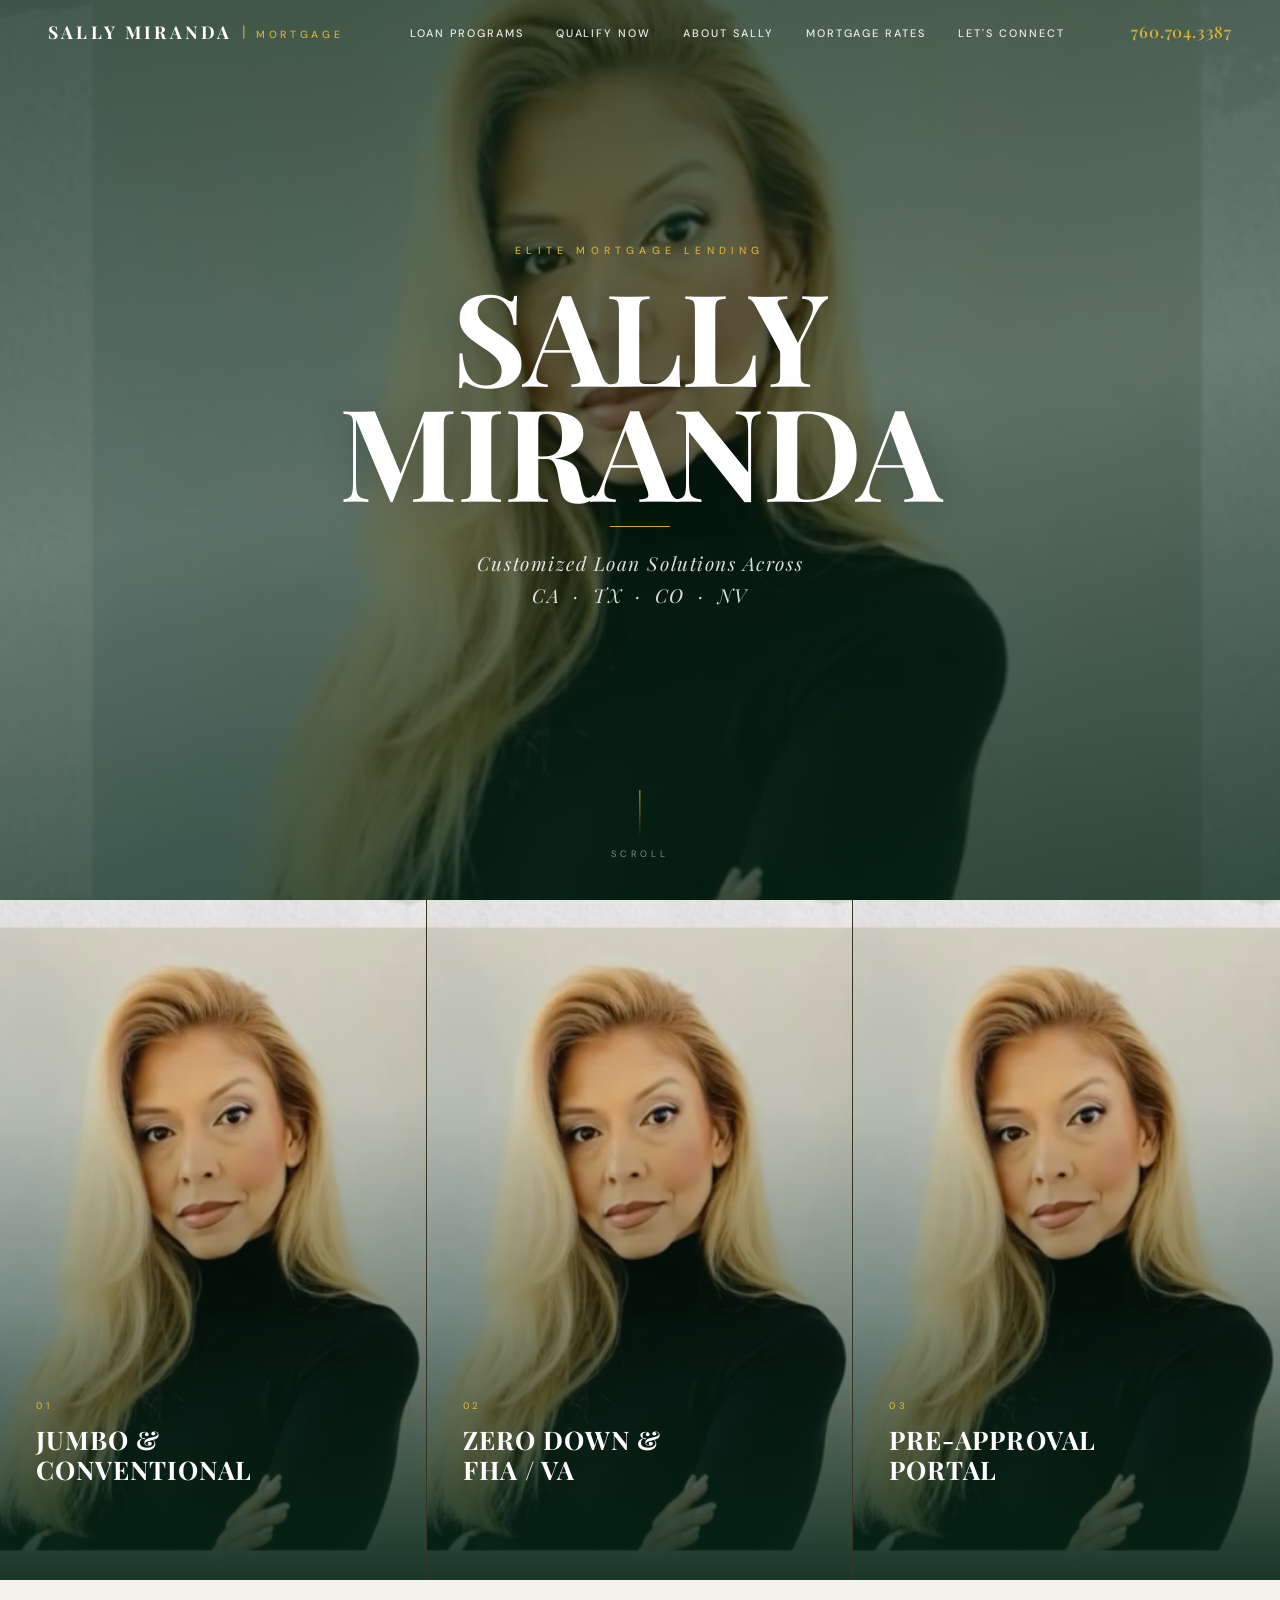
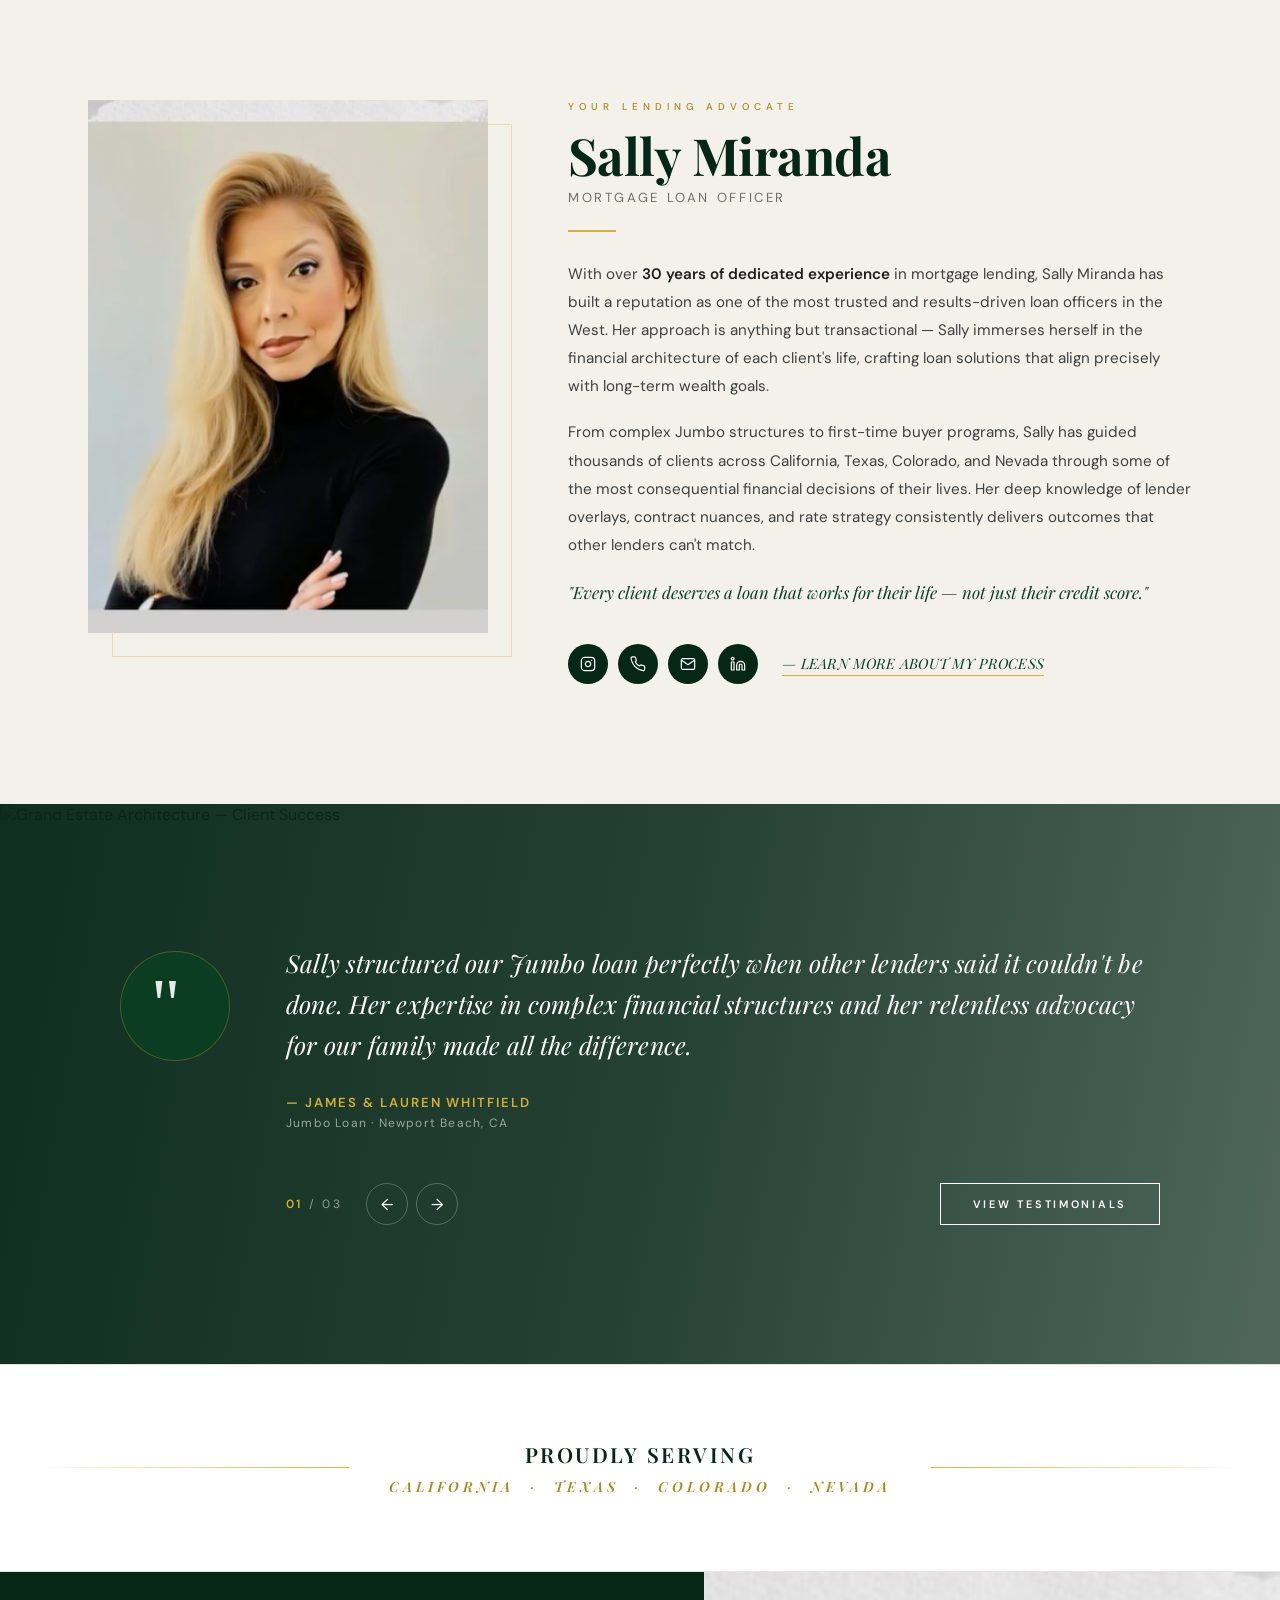
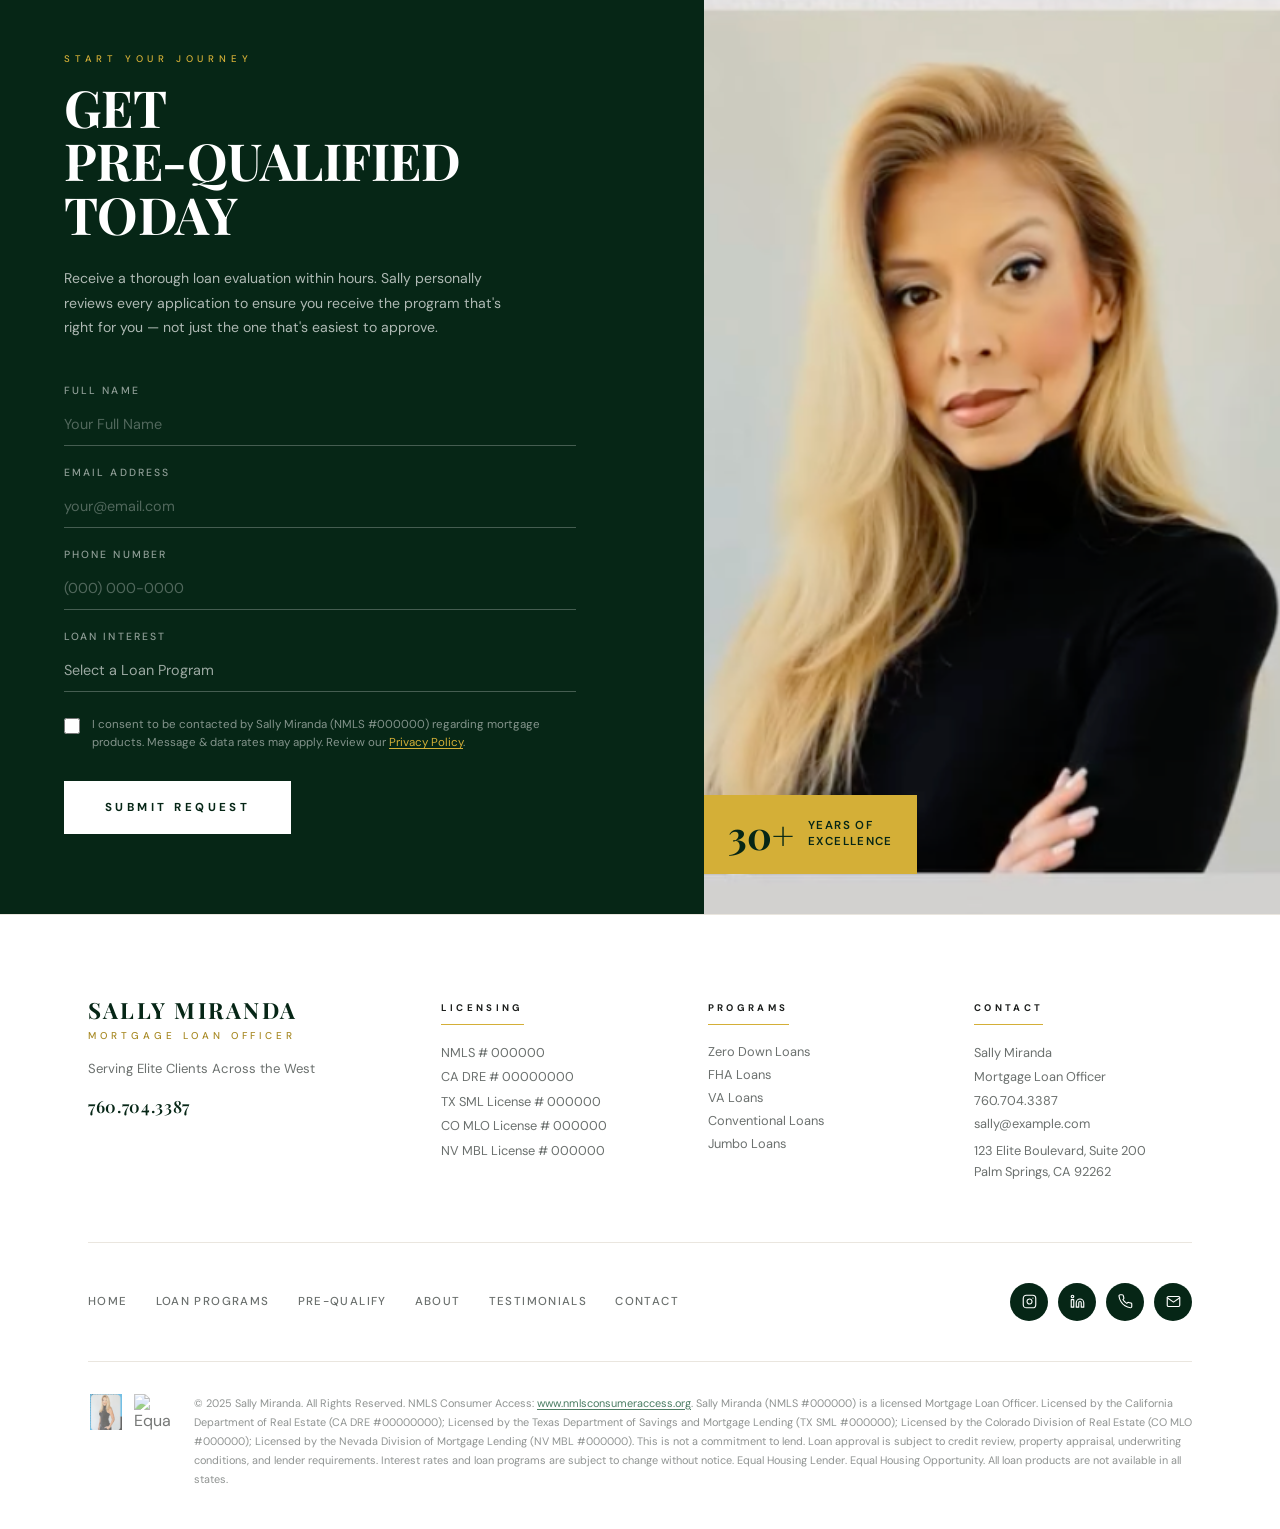
==== index.html @ 069d1075 "Initial commit" ====
<!DOCTYPE html>
<html lang="en">
<head>
  <meta charset="UTF-8" />
  <meta name="viewport" content="width=device-width, initial-scale=1.0" />
  <title>Sally Miranda | Mortgage Loan Officer</title>
  <link rel="stylesheet" href="styles.css" />
  <link rel="preconnect" href="https://fonts.googleapis.com" />
  <link rel="preconnect" href="https://fonts.gstatic.com" crossorigin />
  <link href="https://fonts.googleapis.com/css2?family=Playfair+Display:ital,wght@0,400;0,500;0,600;0,700;0,900;1,400;1,600&family=Cormorant+Garamond:ital,wght@0,300;0,400;0,500;0,600;1,300;1,400&family=DM+Sans:wght@300;400;500;600&display=swap" rel="stylesheet" />
</head>
<body>

  <!-- ============================================================
       NAVIGATION
  ============================================================ -->
  <nav class="navbar" id="navbar">
    <div class="nav-inner">
      <a href="#" class="nav-brand">
        <span class="brand-name">SALLY MIRANDA</span>
        <span class="brand-sep">|</span>
        <span class="brand-sub">MORTGAGE</span>
      </a>

      <ul class="nav-links" id="navLinks">
        <li><a href="#programs">LOAN PROGRAMS</a></li>
        <li><a href="#qualify">QUALIFY NOW</a></li>
        <li><a href="#about">ABOUT SALLY</a></li>
        <li><a href="#rates">MORTGAGE RATES</a></li>
        <li><a href="#contact">LET'S CONNECT</a></li>
      </ul>

      <div class="nav-right">
        <a href="tel:7607043387" class="nav-phone">760.704.3387</a>
        <button class="burger" id="burgerBtn" aria-label="Open menu">
          <span></span><span></span><span></span>
        </button>
      </div>
    </div>

    <!-- Mobile Drawer -->
    <div class="mobile-drawer" id="mobileDrawer">
      <button class="drawer-close" id="drawerClose" aria-label="Close menu">&times;</button>
      <ul>
        <li><a href="#programs" class="drawer-link">LOAN PROGRAMS</a></li>
        <li><a href="#qualify" class="drawer-link">QUALIFY NOW</a></li>
        <li><a href="#about" class="drawer-link">ABOUT SALLY</a></li>
        <li><a href="#rates" class="drawer-link">MORTGAGE RATES</a></li>
        <li><a href="#contact" class="drawer-link">LET'S CONNECT</a></li>
      </ul>
      <a href="tel:7607043387" class="drawer-phone">760.704.3387</a>
    </div>
    <div class="drawer-overlay" id="drawerOverlay"></div>
  </nav>


  <!-- ============================================================
       SECTION 1: HERO
  ============================================================ -->
  <section class="hero" id="home">
    <div class="hero-bg">
      <img src="pic2.png" alt="Luxury Estate Aerial View" class="hero-img" />
      <div class="hero-overlay"></div>
    </div>

    <div class="hero-content reveal">
      <p class="hero-eyebrow">ELITE MORTGAGE LENDING</p>
      <h1 class="hero-title">SALLY<br/>MIRANDA</h1>
      <div class="hero-title-rule"></div>
      <p class="hero-tagline">Customized Loan Solutions Across<br/>CA &nbsp;·&nbsp; TX &nbsp;·&nbsp; CO &nbsp;·&nbsp; NV</p>

      <!-- <div class="hero-search-bar">
        <input
          type="text"
          placeholder="Enter Target Purchase Price or Zip Code to Explore Rates"
          class="hero-input"
          aria-label="Purchase price or zip code"
        />
        <button class="hero-btn">GET STARTED</button>
      </div> -->
    </div>

    <div class="hero-scroll-indicator">
      <span class="scroll-line"></span>
      <span class="scroll-text">SCROLL</span>
    </div>
  </section>


  <!-- ============================================================
       SECTION 2: THREE-COLUMN LOAN GRID
  ============================================================ -->
  <section class="loan-grid" id="programs">
    <div class="loan-grid-inner">

      <div class="loan-col reveal">
        <div class="loan-img-wrap">
          <img src="pic2.png" alt="Modern Luxury Estate — Jumbo & Conventional Loans" class="loan-img" />
          <div class="loan-overlay"></div>
        </div>
        <div class="loan-caption">
          <span class="loan-num">01</span>
          <h3 class="loan-title">JUMBO &amp;<br/>CONVENTIONAL</h3>
          <p class="loan-sub">Tailored financing for high-value properties with competitive rates and flexible structures.</p>
          <a href="#qualify" class="loan-cta">EXPLORE &rarr;</a>
        </div>
      </div>

      <div class="loan-col reveal" style="--delay: 0.15s">
        <div class="loan-img-wrap">
          <img src="pic2.png" alt="Suburban Dream Home — Zero Down FHA VA Loans" class="loan-img" />
          <div class="loan-overlay"></div>
        </div>
        <div class="loan-caption">
          <span class="loan-num">02</span>
          <h3 class="loan-title">ZERO DOWN &amp;<br/>FHA / VA</h3>
          <p class="loan-sub">Accessible pathways to homeownership with government-backed and low-barrier programs.</p>
          <a href="#qualify" class="loan-cta">EXPLORE &rarr;</a>
        </div>
      </div>

      <div class="loan-col reveal" style="--delay: 0.3s">
        <div class="loan-img-wrap">
          <img src="pic2.png" alt="Executive Home Office — Pre-Approval Portal" class="loan-img" />
          <div class="loan-overlay"></div>
        </div>
        <div class="loan-caption">
          <span class="loan-num">03</span>
          <h3 class="loan-title">PRE-APPROVAL<br/>PORTAL</h3>
          <p class="loan-sub">Receive a decisive pre-approval in hours, not days — giving you the edge in any market.</p>
          <a href="#qualify" class="loan-cta">EXPLORE &rarr;</a>
        </div>
      </div>

    </div>
  </section>


  <!-- ============================================================
       SECTION 3: BIOGRAPHIC PROFILE
  ============================================================ -->
  <section class="bio-section" id="about">
    <div class="bio-inner">

      <div class="bio-left reveal">
        <div class="bio-portrait-frame">
          <img src="pic2.png" alt="Sally Miranda — Senior Mortgage Loan Officer" class="bio-portrait" />
          <div class="bio-portrait-accent"></div>
        </div>
      </div>

      <div class="bio-right reveal" style="--delay: 0.2s">
        <p class="bio-eyebrow">YOUR LENDING ADVOCATE</p>
        <h2 class="bio-name">Sally Miranda</h2>
        <p class="bio-title-role">Mortgage Loan Officer</p>
        <div class="bio-rule"></div>

        <p class="bio-body">
          With over <strong>30 years of dedicated experience</strong> in mortgage lending, Sally Miranda has built a reputation as one of the most trusted and results-driven loan officers in the West. Her approach is anything but transactional — Sally immerses herself in the financial architecture of each client's life, crafting loan solutions that align precisely with long-term wealth goals.
        </p>
        <p class="bio-body">
          From complex Jumbo structures to first-time buyer programs, Sally has guided thousands of clients across California, Texas, Colorado, and Nevada through some of the most consequential financial decisions of their lives. Her deep knowledge of lender overlays, contract nuances, and rate strategy consistently delivers outcomes that other lenders can't match.
        </p>
        <p class="bio-body">
          <em>"Every client deserves a loan that works for their life — not just their credit score."</em>
        </p>

        <div class="bio-bottom">
          <div class="bio-social">
            <a href="https://www.instagram.com/sallymiraculous/" target="_blank" rel="noopener" class="social-icon" aria-label="Instagram">
              <svg viewBox="0 0 24 24" fill="none" stroke="currentColor" stroke-width="1.8" stroke-linecap="round" stroke-linejoin="round"><rect x="2" y="2" width="20" height="20" rx="5" ry="5"/><path d="M16 11.37A4 4 0 1 1 12.63 8 4 4 0 0 1 16 11.37z"/><line x1="17.5" y1="6.5" x2="17.51" y2="6.5"/></svg>
            </a>
            <a href="tel:7607043387" class="social-icon" aria-label="Phone">
              <svg viewBox="0 0 24 24" fill="none" stroke="currentColor" stroke-width="1.8" stroke-linecap="round" stroke-linejoin="round"><path d="M22 16.92v3a2 2 0 0 1-2.18 2 19.79 19.79 0 0 1-8.63-3.07A19.5 19.5 0 0 1 4.69 12a19.79 19.79 0 0 1-3.07-8.67A2 2 0 0 1 3.6 1.27h3a2 2 0 0 1 2 1.72c.127.96.36 1.903.7 2.81a2 2 0 0 1-.45 2.11L7.91 8.91a16 16 0 0 0 6.1 6.1l.95-.95a2 2 0 0 1 2.11-.45c.907.34 1.85.573 2.81.7A2 2 0 0 1 22 16.92z"/></svg>
            </a>
            <a href="mailto:sally@example.com" class="social-icon" aria-label="Email">
              <svg viewBox="0 0 24 24" fill="none" stroke="currentColor" stroke-width="1.8" stroke-linecap="round" stroke-linejoin="round"><path d="M4 4h16c1.1 0 2 .9 2 2v12c0 1.1-.9 2-2 2H4c-1.1 0-2-.9-2-2V6c0-1.1.9-2 2-2z"/><polyline points="22,6 12,13 2,6"/></svg>
            </a>
            <a href="https://www.linkedin.com/in/sallymiranda" target="_blank" rel="noopener" class="social-icon" aria-label="LinkedIn">
              <svg viewBox="0 0 24 24" fill="none" stroke="currentColor" stroke-width="1.8" stroke-linecap="round" stroke-linejoin="round"><path d="M16 8a6 6 0 0 1 6 6v7h-4v-7a2 2 0 0 0-2-2 2 2 0 0 0-2 2v7h-4v-7a6 6 0 0 1 6-6z"/><rect x="2" y="9" width="4" height="12"/><circle cx="4" cy="4" r="2"/></svg>
            </a>
          </div>
          <a href="#about" class="bio-learn-more">— LEARN MORE ABOUT MY PROCESS</a>
        </div>
      </div>

    </div>
  </section>


  <!-- ============================================================
       SECTION 4: TESTIMONIAL CAROUSEL
  ============================================================ -->
  <section class="testimonial-section" id="rates">
    <div class="testimonial-bg">
      <img src="placeholders/testimonial-bg.jpg" alt="Grand Estate Architecture — Client Success" class="testimonial-bg-img" />
      <div class="testimonial-overlay"></div>
    </div>

    <div class="testimonial-inner">
      <div class="testimonial-quote-icon reveal">
        <svg viewBox="0 0 60 60" fill="none" xmlns="http://www.w3.org/2000/svg">
          <text x="6" y="52" font-family="Georgia, serif" font-size="72" fill="white" opacity="0.9">"</text>
        </svg>
      </div>

      <div class="testimonial-content reveal" style="--delay: 0.2s">
        <div class="testimonial-slides">

          <div class="testimonial-slide active" id="slide-1">
            <p class="testimonial-text">
              Sally structured our Jumbo loan perfectly when other lenders said it couldn't be done. Her expertise in complex financial structures and her relentless advocacy for our family made all the difference.
            </p>
            <div class="testimonial-attribution">
              <span class="attr-name">— James &amp; Lauren Whitfield</span>
              <span class="attr-detail">Jumbo Loan · Newport Beach, CA</span>
            </div>
          </div>

          <div class="testimonial-slide" id="slide-2">
            <p class="testimonial-text">
              As a veteran, I wasn't sure I qualified for anything meaningful. Sally walked me through the VA loan process with patience, professionalism, and genuine care. We closed in 28 days.
            </p>
            <div class="testimonial-attribution">
              <span class="attr-name">— Marcus T.</span>
              <span class="attr-detail">VA Loan · San Antonio, TX</span>
            </div>
          </div>

          <div class="testimonial-slide" id="slide-3">
            <p class="testimonial-text">
              Sally's zero-down program gave us a path to homeownership we thought was years away. She found the right program, handled every detail, and made us feel like her only clients.
            </p>
            <div class="testimonial-attribution">
              <span class="attr-name">— Sofia &amp; Daniel Reyes</span>
              <span class="attr-detail">Zero Down Program · Denver, CO</span>
            </div>
          </div>

        </div>

        <div class="testimonial-controls">
          <div class="testimonial-pagination" id="testimonialPagination">
            <span class="page-current">01</span>
            <span class="page-sep">/</span>
            <span class="page-total">03</span>
          </div>
          <div class="testimonial-arrows">
            <button class="t-arrow t-prev" id="tPrev" aria-label="Previous testimonial">&#8592;</button>
            <button class="t-arrow t-next" id="tNext" aria-label="Next testimonial">&#8594;</button>
          </div>
          <a href="#contact" class="testimonial-cta-btn">VIEW TESTIMONIALS</a>
        </div>
      </div>
    </div>
  </section>


  <!-- ============================================================
       SECTION 5: GEOGRAPHIC FOOTPRINT BANNER
  ============================================================ -->
  <section class="geo-banner">
    <div class="geo-banner-inner reveal">
      <div class="geo-rule-left"></div>
      <h2 class="geo-heading">
        PROUDLY SERVING<br/>
        <span>CALIFORNIA &nbsp;·&nbsp; TEXAS &nbsp;·&nbsp; COLORADO &nbsp;·&nbsp; NEVADA</span>
      </h2>
      <div class="geo-rule-right"></div>
    </div>
  </section>


  <!-- ============================================================
       SECTION 6: PRE-QUALIFICATION FORM
  ============================================================ -->
  <section class="qualify-section" id="qualify">
    <div class="qualify-inner">

      <!-- Left: Emerald Block with Form -->
      <div class="qualify-form-block reveal">
        <div class="qualify-form-content">
          <p class="qualify-eyebrow">START YOUR JOURNEY</p>
          <h2 class="qualify-heading">GET<br/>PRE-QUALIFIED<br/>TODAY</h2>
          <p class="qualify-subtext">
            Receive a thorough loan evaluation within hours. Sally personally reviews every application to ensure you receive the program that's right for you — not just the one that's easiest to approve.
          </p>

          <form class="qualify-form" id="qualifyForm" novalidate>
            <div class="form-group">
              <label for="fullName" class="form-label">Full Name</label>
              <input type="text" id="fullName" name="fullName" class="form-input" placeholder="Your Full Name" required />
            </div>
            <div class="form-group">
              <label for="email" class="form-label">Email Address</label>
              <input type="email" id="email" name="email" class="form-input" placeholder="your@email.com" required />
            </div>
            <div class="form-group">
              <label for="phone" class="form-label">Phone Number</label>
              <input type="tel" id="phone" name="phone" class="form-input" placeholder="(000) 000-0000" required />
            </div>
            <div class="form-group">
              <label for="loanType" class="form-label">Loan Interest</label>
              <select id="loanType" name="loanType" class="form-input form-select">
                <option value="" disabled selected>Select a Loan Program</option>
                <option>Zero Down</option>
                <option>FHA Loan</option>
                <option>VA Loan</option>
                <option>Conventional</option>
                <option>Jumbo Loan</option>
              </select>
            </div>

            <label class="form-checkbox-label">
              <input type="checkbox" id="consent" name="consent" required class="form-checkbox" />
              <span class="form-checkbox-text">
                I consent to be contacted by Sally Miranda (NMLS #000000) regarding mortgage products. Message &amp; data rates may apply. Review our <a href="#" class="form-link">Privacy Policy</a>.
              </span>
            </label>

            <button type="submit" class="qualify-submit-btn">SUBMIT REQUEST</button>
          </form>
        </div>
      </div>

      <!-- Right: Portrait Image -->
      <div class="qualify-portrait-block reveal" style="--delay: 0.2s">
        <img src="pic2.png" alt="Sally Miranda — Mortgage Consultation" class="qualify-portrait-img" />
        <div class="qualify-portrait-badge">
          <span class="badge-num">30+</span>
          <span class="badge-text">Years of<br/>Excellence</span>
        </div>
      </div>

    </div>
  </section>


  <!-- ============================================================
       SECTION 7: FOOTER
  ============================================================ -->
  <footer class="footer" id="contact">
    <div class="footer-inner">

      <!-- Top Row -->
      <div class="footer-top">
        <div class="footer-brand-col">
          <p class="footer-brand-name">SALLY MIRANDA</p>
          <p class="footer-brand-sub">MORTGAGE LOAN OFFICER</p>
          <p class="footer-brand-tagline">Serving Elite Clients Across the West</p>
          <a href="tel:7607043387" class="footer-phone-link">760.704.3387</a>
        </div>

        <div class="footer-col">
          <h4 class="footer-col-heading">LICENSING</h4>
          <p class="footer-col-text">NMLS # 000000</p>
          <p class="footer-col-text">CA DRE # 00000000</p>
          <p class="footer-col-text">TX SML License # 000000</p>
          <p class="footer-col-text">CO MLO License # 000000</p>
          <p class="footer-col-text">NV MBL License # 000000</p>
        </div>

        <div class="footer-col">
          <h4 class="footer-col-heading">PROGRAMS</h4>
          <a href="#programs" class="footer-col-link">Zero Down Loans</a>
          <a href="#programs" class="footer-col-link">FHA Loans</a>
          <a href="#programs" class="footer-col-link">VA Loans</a>
          <a href="#programs" class="footer-col-link">Conventional Loans</a>
          <a href="#programs" class="footer-col-link">Jumbo Loans</a>
        </div>

        <div class="footer-col">
          <h4 class="footer-col-heading">CONTACT</h4>
          <p class="footer-col-text">Sally Miranda</p>
          <p class="footer-col-text">Mortgage Loan Officer</p>
          <a href="tel:7607043387" class="footer-col-link">760.704.3387</a>
          <a href="mailto:sally@example.com" class="footer-col-link">sally@example.com</a>
          <p class="footer-col-text footer-address">123 Elite Boulevard, Suite 200<br/>Palm Springs, CA 92262</p>
        </div>
      </div>

      <!-- Middle Row: Nav + Social -->
      <div class="footer-mid">
        <nav class="footer-nav">
          <a href="#home">Home</a>
          <a href="#programs">Loan Programs</a>
          <a href="#qualify">Pre-Qualify</a>
          <a href="#about">About</a>
          <a href="#rates">Testimonials</a>
          <a href="#contact">Contact</a>
        </nav>
        <div class="footer-social">
          <a href="https://www.instagram.com/sallymiraculous/" target="_blank" rel="noopener" class="footer-social-icon" aria-label="Instagram">
            <svg viewBox="0 0 24 24" fill="none" stroke="currentColor" stroke-width="1.8" stroke-linecap="round" stroke-linejoin="round"><rect x="2" y="2" width="20" height="20" rx="5" ry="5"/><path d="M16 11.37A4 4 0 1 1 12.63 8 4 4 0 0 1 16 11.37z"/><line x1="17.5" y1="6.5" x2="17.51" y2="6.5"/></svg>
          </a>
          <a href="https://www.linkedin.com/in/sallymiranda" target="_blank" rel="noopener" class="footer-social-icon" aria-label="LinkedIn">
            <svg viewBox="0 0 24 24" fill="none" stroke="currentColor" stroke-width="1.8" stroke-linecap="round" stroke-linejoin="round"><path d="M16 8a6 6 0 0 1 6 6v7h-4v-7a2 2 0 0 0-2-2 2 2 0 0 0-2 2v7h-4v-7a6 6 0 0 1 6-6z"/><rect x="2" y="9" width="4" height="12"/><circle cx="4" cy="4" r="2"/></svg>
          </a>
          <a href="tel:7607043387" class="footer-social-icon" aria-label="Call Sally">
            <svg viewBox="0 0 24 24" fill="none" stroke="currentColor" stroke-width="1.8" stroke-linecap="round" stroke-linejoin="round"><path d="M22 16.92v3a2 2 0 0 1-2.18 2 19.79 19.79 0 0 1-8.63-3.07A19.5 19.5 0 0 1 4.69 12a19.79 19.79 0 0 1-3.07-8.67A2 2 0 0 1 3.6 1.27h3a2 2 0 0 1 2 1.72c.127.96.36 1.903.7 2.81a2 2 0 0 1-.45 2.11L7.91 8.91a16 16 0 0 0 6.1 6.1l.95-.95a2 2 0 0 1 2.11-.45c.907.34 1.85.573 2.81.7A2 2 0 0 1 22 16.92z"/></svg>
          </a>
          <a href="mailto:sally@example.com" class="footer-social-icon" aria-label="Email">
            <svg viewBox="0 0 24 24" fill="none" stroke="currentColor" stroke-width="1.8" stroke-linecap="round" stroke-linejoin="round"><path d="M4 4h16c1.1 0 2 .9 2 2v12c0 1.1-.9 2-2 2H4c-1.1 0-2-.9-2-2V6c0-1.1.9-2 2-2z"/><polyline points="22,6 12,13 2,6"/></svg>
          </a>
        </div>
      </div>

      <!-- Bottom Row: Legal -->
      <div class="footer-bottom">
        <div class="footer-eho">
          <img src="pic1.png" alt="Equal Housing Opportunity" class="eho-icon" />
          <img src="placeholders/ehl-icon.png" alt="Equal Housing Lender" class="eho-icon" />
        </div>
        <p class="footer-legal">
          © 2025 Sally Miranda. All Rights Reserved. NMLS Consumer Access: <a href="https://www.nmlsconsumeraccess.org" target="_blank" rel="noopener" class="footer-legal-link">www.nmlsconsumeraccess.org</a>. Sally Miranda (NMLS #000000) is a licensed Mortgage Loan Officer. Licensed by the California Department of Real Estate (CA DRE #00000000); Licensed by the Texas Department of Savings and Mortgage Lending (TX SML #000000); Licensed by the Colorado Division of Real Estate (CO MLO #000000); Licensed by the Nevada Division of Mortgage Lending (NV MBL #000000). This is not a commitment to lend. Loan approval is subject to credit review, property appraisal, underwriting conditions, and lender requirements. Interest rates and loan programs are subject to change without notice. Equal Housing Lender. Equal Housing Opportunity. All loan products are not available in all states.
        </p>
      </div>

    </div>
  </footer>


  <!-- ============================================================
       FLOATING APPLY NOW TAB
  ============================================================ -->
  <a href="#qualify" class="float-apply" id="floatApply" aria-label="Apply Now">
    <span class="float-arrow">&#8679;</span>
    <span class="float-text">APPLY NOW</span>
  </a>


  <!-- ============================================================
       JAVASCRIPT
  ============================================================ -->
  <script>
    /* ---- Sticky Nav ---- */
    const navbar = document.getElementById('navbar');
    window.addEventListener('scroll', () => {
      navbar.classList.toggle('scrolled', window.scrollY > 60);
    });

    /* ---- Mobile Burger ---- */
    const burgerBtn = document.getElementById('burgerBtn');
    const mobileDrawer = document.getElementById('mobileDrawer');
    const drawerOverlay = document.getElementById('drawerOverlay');
    const drawerClose = document.getElementById('drawerClose');
    const drawerLinks = document.querySelectorAll('.drawer-link');

    function openDrawer() {
      mobileDrawer.classList.add('open');
      drawerOverlay.classList.add('open');
      document.body.style.overflow = 'hidden';
    }
    function closeDrawer() {
      mobileDrawer.classList.remove('open');
      drawerOverlay.classList.remove('open');
      document.body.style.overflow = '';
    }

    burgerBtn.addEventListener('click', openDrawer);
    drawerClose.addEventListener('click', closeDrawer);
    drawerOverlay.addEventListener('click', closeDrawer);
    drawerLinks.forEach(l => l.addEventListener('click', closeDrawer));

    /* ---- Scroll Reveal ---- */
    const revealEls = document.querySelectorAll('.reveal');
    const revealObserver = new IntersectionObserver((entries) => {
      entries.forEach(entry => {
        if (entry.isIntersecting) {
          const delay = entry.target.style.getPropertyValue('--delay') || '0s';
          entry.target.style.transitionDelay = delay;
          entry.target.classList.add('revealed');
          revealObserver.unobserve(entry.target);
        }
      });
    }, { threshold: 0.12 });

    revealEls.forEach(el => revealObserver.observe(el));

    /* ---- Testimonial Carousel ---- */
    const slides = document.querySelectorAll('.testimonial-slide');
    const pageCurrent = document.querySelector('.page-current');
    let currentSlide = 0;

    function goToSlide(index) {
      slides[currentSlide].classList.remove('active');
      currentSlide = (index + slides.length) % slides.length;
      slides[currentSlide].classList.add('active');
      pageCurrent.textContent = String(currentSlide + 1).padStart(2, '0');
    }

    document.getElementById('tNext').addEventListener('click', () => goToSlide(currentSlide + 1));
    document.getElementById('tPrev').addEventListener('click', () => goToSlide(currentSlide - 1));

    // Auto-advance
    let autoSlide = setInterval(() => goToSlide(currentSlide + 1), 6000);
    document.querySelector('.testimonial-section').addEventListener('mouseenter', () => clearInterval(autoSlide));
    document.querySelector('.testimonial-section').addEventListener('mouseleave', () => {
      autoSlide = setInterval(() => goToSlide(currentSlide + 1), 6000);
    });

    /* ---- Form Submit ---- */
    document.getElementById('qualifyForm').addEventListener('submit', function(e) {
      e.preventDefault();
      const btn = this.querySelector('.qualify-submit-btn');
      btn.textContent = 'REQUEST SENT ✓';
      btn.style.background = '#D4AF37';
      btn.style.color = '#062616';
      setTimeout(() => {
        btn.textContent = 'SUBMIT REQUEST';
        btn.style.background = '';
        btn.style.color = '';
        this.reset();
      }, 3500);
    });

    /* ---- Float Tab show on scroll ---- */
    const floatApply = document.getElementById('floatApply');
    window.addEventListener('scroll', () => {
      floatApply.classList.toggle('visible', window.scrollY > 400);
    });

    /* ---- Smooth scroll for anchor links ---- */
    document.querySelectorAll('a[href^="#"]').forEach(anchor => {
      anchor.addEventListener('click', function(e) {
        const target = document.querySelector(this.getAttribute('href'));
        if (target) {
          e.preventDefault();
          target.scrollIntoView({ behavior: 'smooth', block: 'start' });
        }
      });
    });
  </script>

</body>
</html>
---- styles.css ----
/* ============================================================
   SALLY MIRANDA | MORTGAGE — STYLESHEET
   ============================================================ */

/* ---- CSS Variables ---- */
:root {
  --emerald-deep:   #062616;
  --emerald-mid:    #0A3D22;
  --emerald-light:  #0F5230;
  --gold:           #D4AF37;
  --gold-light:     #E8C96A;
  --gold-dim:       #A88A25;
  --neutral-warm:   #F4F1EA;
  --neutral-mid:    #EAE6DF;
  --white:          #FFFFFF;
  --charcoal:       #1C1F1D;
  --charcoal-light: #3D4140;
  --charcoal-dim:   #6B706E;

  --ff-serif:  'Playfair Display', 'Cormorant Garamond', Georgia, serif;
  --ff-body:   'DM Sans', 'Helvetica Neue', Arial, sans-serif;

  --transition: 0.45s cubic-bezier(0.25, 0.46, 0.45, 0.94);
  --transition-fast: 0.25s ease;
}

/* ============================================================
   RESET & BASE
   ============================================================ */
*, *::before, *::after {
  box-sizing: border-box;
  margin: 0;
  padding: 0;
}

html {
  scroll-behavior: smooth;
  font-size: 16px;
}

body {
  font-family: var(--ff-body);
  color: var(--charcoal);
  background: var(--white);
  overflow-x: hidden;
  -webkit-font-smoothing: antialiased;
}

img {
  display: block;
  max-width: 100%;
  height: auto;
}

a {
  text-decoration: none;
  color: inherit;
}

ul {
  list-style: none;
}

button {
  cursor: pointer;
  border: none;
  background: none;
  font-family: inherit;
}

/* ============================================================
   SCROLL REVEAL ANIMATIONS
   ============================================================ */
.reveal {
  opacity: 0;
  transform: translateY(36px);
  transition: opacity 0.7s var(--transition), transform 0.7s var(--transition);
  transition-delay: var(--delay, 0s);
}

.reveal.revealed {
  opacity: 1;
  transform: translateY(0);
}

/* ============================================================
   NAVIGATION
   ============================================================ */
.navbar {
  position: fixed;
  top: 0;
  left: 0;
  right: 0;
  z-index: 1000;
  padding: 0;
  transition: background var(--transition), box-shadow var(--transition);
}

.navbar.scrolled {
  background: var(--emerald-deep);
  box-shadow: 0 2px 30px rgba(6, 38, 22, 0.45);
}

.nav-inner {
  display: flex;
  align-items: center;
  justify-content: space-between;
  max-width: 1440px;
  margin: 0 auto;
  padding: 20px 48px;
  gap: 24px;
}

.nav-brand {
  display: flex;
  align-items: center;
  gap: 10px;
  flex-shrink: 0;
}

.brand-name {
  font-family: var(--ff-serif);
  font-size: 1.1rem;
  font-weight: 700;
  letter-spacing: 0.18em;
  color: var(--white);
  text-transform: uppercase;
}

.brand-sep {
  color: var(--gold);
  font-size: 1rem;
  font-weight: 300;
}

.brand-sub {
  font-family: var(--ff-body);
  font-size: 0.65rem;
  font-weight: 500;
  letter-spacing: 0.35em;
  color: var(--gold);
  text-transform: uppercase;
  align-self: flex-end;
  margin-bottom: 2px;
}

.nav-links {
  display: flex;
  align-items: center;
  gap: 32px;
}

.nav-links li a {
  font-family: var(--ff-body);
  font-size: 0.68rem;
  font-weight: 500;
  letter-spacing: 0.18em;
  color: rgba(255,255,255,0.88);
  text-transform: uppercase;
  position: relative;
  padding-bottom: 3px;
  transition: color var(--transition-fast);
}

.nav-links li a::after {
  content: '';
  position: absolute;
  bottom: 0;
  left: 0;
  width: 0;
  height: 1px;
  background: var(--gold);
  transition: width var(--transition);
}

.nav-links li a:hover {
  color: var(--gold);
}
.nav-links li a:hover::after {
  width: 100%;
}

.nav-right {
  display: flex;
  align-items: center;
  gap: 20px;
  flex-shrink: 0;
}

.nav-phone {
  font-family: var(--ff-serif);
  font-size: 1rem;
  font-weight: 600;
  color: var(--gold);
  letter-spacing: 0.05em;
  transition: color var(--transition-fast);
  white-space: nowrap;
}
.nav-phone:hover {
  color: var(--gold-light);
}

/* Burger */
.burger {
  display: none;
  flex-direction: column;
  justify-content: center;
  gap: 5px;
  width: 32px;
  height: 32px;
  padding: 4px;
}

.burger span {
  display: block;
  width: 100%;
  height: 1.5px;
  background: var(--white);
  transition: transform var(--transition-fast), opacity var(--transition-fast);
  transform-origin: center;
}

/* Mobile Drawer */
.mobile-drawer {
  position: fixed;
  top: 0;
  right: -320px;
  width: 300px;
  height: 100vh;
  background: var(--emerald-deep);
  z-index: 1100;
  padding: 64px 40px 48px;
  display: flex;
  flex-direction: column;
  gap: 8px;
  transition: right var(--transition);
  border-left: 1px solid rgba(212, 175, 55, 0.2);
}

.mobile-drawer.open {
  right: 0;
}

.mobile-drawer ul {
  display: flex;
  flex-direction: column;
  gap: 4px;
  margin-bottom: 32px;
}

.mobile-drawer ul li a {
  display: block;
  font-family: var(--ff-body);
  font-size: 0.75rem;
  font-weight: 500;
  letter-spacing: 0.22em;
  color: rgba(255,255,255,0.85);
  text-transform: uppercase;
  padding: 13px 0;
  border-bottom: 1px solid rgba(255,255,255,0.08);
  transition: color var(--transition-fast), padding-left var(--transition-fast);
}

.mobile-drawer ul li a:hover {
  color: var(--gold);
  padding-left: 8px;
}

.drawer-phone {
  font-family: var(--ff-serif);
  font-size: 1.15rem;
  font-weight: 600;
  color: var(--gold);
  letter-spacing: 0.04em;
  margin-top: auto;
}

.drawer-close {
  position: absolute;
  top: 20px;
  right: 20px;
  font-size: 1.6rem;
  color: rgba(255,255,255,0.7);
  width: 36px;
  height: 36px;
  display: flex;
  align-items: center;
  justify-content: center;
  transition: color var(--transition-fast);
}
.drawer-close:hover {
  color: var(--gold);
}

.drawer-overlay {
  position: fixed;
  inset: 0;
  background: rgba(0,0,0,0.55);
  z-index: 1050;
  opacity: 0;
  pointer-events: none;
  transition: opacity var(--transition);
}
.drawer-overlay.open {
  opacity: 1;
  pointer-events: all;
}


/* ============================================================
   SECTION 1: HERO
   ============================================================ */
.hero {
  position: relative;
  height: 100vh;
  min-height: 680px;
  display: flex;
  align-items: center;
  justify-content: center;
  overflow: hidden;
}

.hero-bg {
  position: absolute;
  inset: 0;
}

.hero-img {
  width: 100%;
  height: 100%;
  object-fit: cover;
  object-position: center;
  transform: scale(1.03);
  transition: transform 8s ease;
}

.hero:hover .hero-img {
  transform: scale(1.06);
}

.hero-overlay {
  position: absolute;
  inset: 0;
  background: linear-gradient(
    170deg,
    rgba(6, 38, 22, 0.72) 0%,
    rgba(6, 38, 22, 0.55) 50%,
    rgba(6, 38, 22, 0.80) 100%
  );
}

.hero-content {
  position: relative;
  z-index: 2;
  text-align: center;
  padding: 0 24px;
  max-width: 780px;
  width: 100%;
}

.hero-eyebrow {
  font-family: var(--ff-body);
  font-size: 0.65rem;
  font-weight: 500;
  letter-spacing: 0.5em;
  color: var(--gold);
  text-transform: uppercase;
  margin-bottom: 20px;
}

.hero-title {
  font-family: var(--ff-serif);
  font-size: clamp(4rem, 10vw, 9rem);
  font-weight: 700;
  line-height: 0.9;
  color: var(--white);
  letter-spacing: -0.01em;
  margin-bottom: 18px;
  text-shadow: 0 4px 40px rgba(0,0,0,0.3);
}

.hero-title-rule {
  width: 60px;
  height: 1px;
  background: var(--gold);
  margin: 0 auto 20px;
}

.hero-tagline {
  font-family: var(--ff-serif);
  font-size: clamp(0.9rem, 1.8vw, 1.2rem);
  font-weight: 400;
  font-style: italic;
  color: rgba(255,255,255,0.85);
  letter-spacing: 0.08em;
  line-height: 1.7;
  margin-bottom: 44px;
}

/* Hero Search Bar */
.hero-search-bar {
  display: flex;
  align-items: stretch;
  max-width: 620px;
  margin: 0 auto;
  background: var(--white);
  border-radius: 3px;
  overflow: hidden;
  box-shadow: 0 8px 48px rgba(0,0,0,0.3);
}

.hero-input {
  flex: 1;
  border: none;
  outline: none;
  padding: 18px 24px;
  font-family: var(--ff-body);
  font-size: 0.82rem;
  color: var(--charcoal);
  background: var(--white);
  min-width: 0;
}

.hero-input::placeholder {
  color: var(--charcoal-dim);
}

.hero-btn {
  padding: 18px 32px;
  background: var(--emerald-deep);
  color: var(--white);
  font-family: var(--ff-body);
  font-size: 0.68rem;
  font-weight: 600;
  letter-spacing: 0.25em;
  text-transform: uppercase;
  flex-shrink: 0;
  transition: background var(--transition-fast);
  border-left: 2px solid rgba(212,175,55,0.4);
}

.hero-btn:hover {
  background: var(--emerald-mid);
}

/* Scroll Indicator */
.hero-scroll-indicator {
  position: absolute;
  bottom: 40px;
  left: 50%;
  transform: translateX(-50%);
  display: flex;
  flex-direction: column;
  align-items: center;
  gap: 10px;
  z-index: 2;
}

.scroll-line {
  width: 1px;
  height: 48px;
  background: linear-gradient(to bottom, var(--gold), transparent);
  animation: scrollPulse 2s ease-in-out infinite;
}

@keyframes scrollPulse {
  0%, 100% { opacity: 0.3; transform: scaleY(0.6); }
  50% { opacity: 1; transform: scaleY(1); }
}

.scroll-text {
  font-family: var(--ff-body);
  font-size: 0.58rem;
  letter-spacing: 0.4em;
  color: rgba(255,255,255,0.5);
  text-transform: uppercase;
}


/* ============================================================
   SECTION 2: LOAN GRID
   ============================================================ */
.loan-grid {
  background: var(--charcoal);
}

.loan-grid-inner {
  display: grid;
  grid-template-columns: repeat(3, 1fr);
  height: 680px;
}

.loan-col {
  position: relative;
  overflow: hidden;
  cursor: pointer;
}

.loan-img-wrap {
  position: absolute;
  inset: 0;
}

.loan-img {
  width: 100%;
  height: 100%;
  object-fit: cover;
  object-position: center;
  transform: scale(1);
  transition: transform 0.7s cubic-bezier(0.25, 0.46, 0.45, 0.94);
}

.loan-col:hover .loan-img {
  transform: scale(1.06);
}

.loan-overlay {
  position: absolute;
  inset: 0;
  background: linear-gradient(
    to top,
    rgba(6, 38, 22, 0.9) 0%,
    rgba(6, 38, 22, 0.4) 40%,
    rgba(6, 38, 22, 0.1) 70%,
    transparent 100%
  );
  transition: background var(--transition);
}

.loan-col:hover .loan-overlay {
  background: linear-gradient(
    to top,
    rgba(6, 38, 22, 0.96) 0%,
    rgba(6, 38, 22, 0.65) 50%,
    rgba(6, 38, 22, 0.25) 80%,
    transparent 100%
  );
}

.loan-caption {
  position: absolute;
  bottom: 0;
  left: 0;
  right: 0;
  padding: 36px 36px 40px;
  z-index: 2;
}

.loan-num {
  display: block;
  font-family: var(--ff-body);
  font-size: 0.6rem;
  font-weight: 500;
  letter-spacing: 0.4em;
  color: var(--gold);
  margin-bottom: 12px;
}

.loan-title {
  font-family: var(--ff-serif);
  font-size: clamp(1.2rem, 2vw, 1.6rem);
  font-weight: 700;
  color: var(--white);
  line-height: 1.2;
  margin-bottom: 12px;
  letter-spacing: 0.04em;
}

.loan-sub {
  font-family: var(--ff-body);
  font-size: 0.8rem;
  color: rgba(255,255,255,0.72);
  line-height: 1.65;
  margin-bottom: 20px;
  max-height: 0;
  overflow: hidden;
  opacity: 0;
  transition: max-height 0.4s ease, opacity 0.4s ease;
}

.loan-col:hover .loan-sub {
  max-height: 80px;
  opacity: 1;
}

.loan-cta {
  display: inline-block;
  font-family: var(--ff-body);
  font-size: 0.68rem;
  font-weight: 600;
  letter-spacing: 0.25em;
  color: var(--gold);
  text-transform: uppercase;
  padding-bottom: 3px;
  border-bottom: 1px solid rgba(212,175,55,0.5);
  transition: color var(--transition-fast), border-color var(--transition-fast);
  opacity: 0;
  transform: translateY(8px);
  transition: opacity 0.35s ease, transform 0.35s ease, color var(--transition-fast);
}

.loan-col:hover .loan-cta {
  opacity: 1;
  transform: translateY(0);
}

/* Dividers between columns */
.loan-col:not(:last-child) {
  border-right: 1px solid rgba(212,175,55,0.15);
}


/* ============================================================
   SECTION 3: BIO
   ============================================================ */
.bio-section {
  background: var(--neutral-warm);
  padding: 120px 0;
  overflow: hidden;
}

.bio-inner {
  max-width: 1200px;
  margin: 0 auto;
  padding: 0 48px;
  display: grid;
  grid-template-columns: 400px 1fr;
  gap: 80px;
  align-items: start;
}

/* Portrait */
.bio-portrait-frame {
  position: relative;
}

.bio-portrait {
  width: 100%;
  aspect-ratio: 3/4;
  object-fit: cover;
  object-position: top center;
  display: block;
}

.bio-portrait-accent {
  position: absolute;
  top: 24px;
  left: 24px;
  right: -24px;
  bottom: -24px;
  border: 1px solid rgba(212,175,55,0.35);
  z-index: -1;
  pointer-events: none;
}

/* Bio Text */
.bio-eyebrow {
  font-family: var(--ff-body);
  font-size: 0.62rem;
  font-weight: 500;
  letter-spacing: 0.5em;
  color: var(--gold-dim);
  text-transform: uppercase;
  margin-bottom: 16px;
}

.bio-name {
  font-family: var(--ff-serif);
  font-size: clamp(2.2rem, 4vw, 3.4rem);
  font-weight: 700;
  color: var(--emerald-deep);
  line-height: 1.05;
  margin-bottom: 6px;
  letter-spacing: -0.01em;
}

.bio-title-role {
  font-family: var(--ff-body);
  font-size: 0.82rem;
  font-weight: 400;
  color: var(--charcoal-dim);
  letter-spacing: 0.2em;
  text-transform: uppercase;
  margin-bottom: 24px;
}

.bio-rule {
  width: 48px;
  height: 2px;
  background: var(--gold);
  margin-bottom: 28px;
}

.bio-body {
  font-family: var(--ff-body);
  font-size: 0.95rem;
  line-height: 1.85;
  color: var(--charcoal-light);
  margin-bottom: 18px;
}

.bio-body strong {
  color: var(--charcoal);
  font-weight: 600;
}

.bio-body em {
  font-family: var(--ff-serif);
  font-style: italic;
  font-size: 1.05rem;
  color: var(--emerald-mid);
}

.bio-bottom {
  margin-top: 36px;
  display: flex;
  align-items: center;
  gap: 24px;
  flex-wrap: wrap;
}

.bio-social {
  display: flex;
  gap: 10px;
}

.social-icon {
  width: 40px;
  height: 40px;
  border-radius: 50%;
  background: var(--emerald-deep);
  display: flex;
  align-items: center;
  justify-content: center;
  transition: background var(--transition-fast), transform var(--transition-fast);
}

.social-icon svg {
  width: 16px;
  height: 16px;
  color: var(--white);
  transition: color var(--transition-fast);
}

.social-icon:hover {
  background: var(--gold);
  transform: translateY(-2px);
}
.social-icon:hover svg {
  color: var(--emerald-deep);
}

.bio-learn-more {
  font-family: var(--ff-serif);
  font-style: italic;
  font-size: 0.9rem;
  color: var(--emerald-mid);
  border-bottom: 1px solid var(--gold);
  padding-bottom: 2px;
  transition: color var(--transition-fast);
  letter-spacing: 0.02em;
}

.bio-learn-more:hover {
  color: var(--gold-dim);
}


/* ============================================================
   SECTION 4: TESTIMONIAL
   ============================================================ */
.testimonial-section {
  position: relative;
  min-height: 560px;
  display: flex;
  align-items: center;
  overflow: hidden;
}

.testimonial-bg {
  position: absolute;
  inset: 0;
}

.testimonial-bg-img {
  width: 100%;
  height: 100%;
  object-fit: cover;
  object-position: center 30%;
}

.testimonial-overlay {
  position: absolute;
  inset: 0;
  background: linear-gradient(
    100deg,
    rgba(6, 38, 22, 0.96) 0%,
    rgba(6, 38, 22, 0.88) 50%,
    rgba(6, 38, 22, 0.70) 100%
  );
}

.testimonial-inner {
  position: relative;
  z-index: 2;
  max-width: 1200px;
  margin: 0 auto;
  padding: 100px 80px;
  display: flex;
  align-items: flex-start;
  gap: 56px;
}

/* Big quote icon circle */
.testimonial-quote-icon {
  flex-shrink: 0;
  width: 110px;
  height: 110px;
  border-radius: 50%;
  background: var(--emerald-mid);
  border: 1px solid rgba(212,175,55,0.3);
  display: flex;
  align-items: center;
  justify-content: center;
  margin-top: 8px;
}

.testimonial-quote-icon svg {
  width: 60px;
  height: 60px;
}

.testimonial-content {
  flex: 1;
}

/* Slides */
.testimonial-slides {
  position: relative;
  min-height: 200px;
  margin-bottom: 40px;
}

.testimonial-slide {
  opacity: 0;
  transform: translateX(20px);
  position: absolute;
  top: 0;
  left: 0;
  right: 0;
  pointer-events: none;
  transition: opacity 0.6s ease, transform 0.6s ease;
}

.testimonial-slide.active {
  opacity: 1;
  transform: translateX(0);
  pointer-events: all;
  position: relative;
}

.testimonial-text {
  font-family: var(--ff-serif);
  font-size: clamp(1.1rem, 2vw, 1.55rem);
  font-style: italic;
  line-height: 1.65;
  color: var(--white);
  margin-bottom: 28px;
  font-weight: 400;
  letter-spacing: 0.01em;
}

.testimonial-attribution {
  display: flex;
  flex-direction: column;
  gap: 4px;
}

.attr-name {
  font-family: var(--ff-body);
  font-size: 0.82rem;
  font-weight: 600;
  letter-spacing: 0.15em;
  color: var(--gold);
  text-transform: uppercase;
}

.attr-detail {
  font-family: var(--ff-body);
  font-size: 0.75rem;
  color: rgba(255,255,255,0.55);
  letter-spacing: 0.1em;
}

/* Controls */
.testimonial-controls {
  display: flex;
  align-items: center;
  gap: 24px;
}

.testimonial-pagination {
  display: flex;
  align-items: center;
  gap: 6px;
  font-family: var(--ff-body);
  font-size: 0.75rem;
  letter-spacing: 0.2em;
  color: rgba(255,255,255,0.5);
}

.page-current {
  color: var(--gold);
  font-weight: 600;
}

.testimonial-arrows {
  display: flex;
  gap: 8px;
}

.t-arrow {
  width: 42px;
  height: 42px;
  border-radius: 50%;
  border: 1px solid rgba(255,255,255,0.25);
  color: var(--white);
  font-size: 1rem;
  display: flex;
  align-items: center;
  justify-content: center;
  transition: all var(--transition-fast);
}

.t-arrow:hover {
  border-color: var(--gold);
  color: var(--gold);
  background: rgba(212,175,55,0.12);
}

.testimonial-cta-btn {
  margin-left: auto;
  display: inline-block;
  padding: 13px 32px;
  border: 1px solid var(--white);
  color: var(--white);
  font-family: var(--ff-body);
  font-size: 0.68rem;
  font-weight: 600;
  letter-spacing: 0.25em;
  text-transform: uppercase;
  transition: all var(--transition-fast);
}

.testimonial-cta-btn:hover {
  background: var(--white);
  color: var(--emerald-deep);
}


/* ============================================================
   SECTION 5: GEO BANNER
   ============================================================ */
.geo-banner {
  background: var(--white);
  padding: 72px 24px;
  border-top: 1px solid var(--neutral-mid);
  border-bottom: 1px solid var(--neutral-mid);
}

.geo-banner-inner {
  max-width: 1200px;
  margin: 0 auto;
  display: flex;
  align-items: center;
  gap: 40px;
}

.geo-rule-left,
.geo-rule-right {
  flex: 1;
  height: 1px;
  background: linear-gradient(to right, transparent, var(--gold));
}

.geo-rule-right {
  background: linear-gradient(to left, transparent, var(--gold));
}

.geo-heading {
  font-family: var(--ff-serif);
  font-size: clamp(0.95rem, 2vw, 1.3rem);
  font-weight: 600;
  color: var(--emerald-deep);
  letter-spacing: 0.12em;
  text-align: center;
  line-height: 1.65;
  text-transform: uppercase;
  white-space: nowrap;
  flex-shrink: 0;
}

.geo-heading span {
  display: block;
  color: var(--gold-dim);
  font-size: clamp(0.72rem, 1.2vw, 0.88rem);
  letter-spacing: 0.28em;
  font-style: italic;
  margin-top: 4px;
}


/* ============================================================
   SECTION 6: PRE-QUAL FORM
   ============================================================ */
.qualify-section {
  background: var(--neutral-warm);
  overflow: hidden;
}

.qualify-inner {
  display: grid;
  grid-template-columns: 55% 45%;
  min-height: 760px;
  max-width: 100%;
}

/* Left Block */
.qualify-form-block {
  background: var(--emerald-deep);
  position: relative;
  padding: 0;
}

.qualify-form-content {
  padding: 80px 64px;
  max-width: 640px;
}

.qualify-eyebrow {
  font-family: var(--ff-body);
  font-size: 0.6rem;
  font-weight: 500;
  letter-spacing: 0.5em;
  color: var(--gold);
  text-transform: uppercase;
  margin-bottom: 16px;
}

.qualify-heading {
  font-family: var(--ff-serif);
  font-size: clamp(2rem, 4vw, 3.4rem);
  font-weight: 700;
  color: var(--white);
  line-height: 1.05;
  letter-spacing: -0.01em;
  margin-bottom: 24px;
}

.qualify-subtext {
  font-family: var(--ff-body);
  font-size: 0.88rem;
  line-height: 1.75;
  color: rgba(255,255,255,0.68);
  margin-bottom: 44px;
  max-width: 440px;
}

/* Form */
.qualify-form {
  display: flex;
  flex-direction: column;
  gap: 20px;
}

.form-group {
  display: flex;
  flex-direction: column;
  gap: 6px;
}

.form-label {
  font-family: var(--ff-body);
  font-size: 0.65rem;
  font-weight: 500;
  letter-spacing: 0.2em;
  color: rgba(255,255,255,0.55);
  text-transform: uppercase;
}

.form-input {
  background: transparent;
  border: none;
  border-bottom: 1px solid rgba(255,255,255,0.25);
  padding: 12px 0;
  font-family: var(--ff-body);
  font-size: 0.9rem;
  color: var(--white);
  outline: none;
  transition: border-color var(--transition-fast);
  width: 100%;
  appearance: none;
  -webkit-appearance: none;
}

.form-input::placeholder {
  color: rgba(255,255,255,0.3);
}

.form-input:focus {
  border-bottom-color: var(--gold);
}

.form-select {
  background: transparent;
  color: rgba(255,255,255,0.6);
  cursor: pointer;
}

.form-select option {
  background: var(--emerald-deep);
  color: var(--white);
}

/* Checkbox */
.form-checkbox-label {
  display: flex;
  align-items: flex-start;
  gap: 12px;
  cursor: pointer;
  margin-top: 4px;
}

.form-checkbox {
  width: 16px;
  height: 16px;
  border: 1px solid rgba(255,255,255,0.35);
  background: transparent;
  flex-shrink: 0;
  margin-top: 2px;
  accent-color: var(--gold);
  cursor: pointer;
}

.form-checkbox-text {
  font-family: var(--ff-body);
  font-size: 0.72rem;
  color: rgba(255,255,255,0.5);
  line-height: 1.6;
}

.form-link {
  color: var(--gold);
  text-decoration: underline;
  text-underline-offset: 2px;
}

/* Submit Button */
.qualify-submit-btn {
  margin-top: 8px;
  padding: 18px 40px;
  background: var(--white);
  color: var(--emerald-deep);
  font-family: var(--ff-body);
  font-size: 0.72rem;
  font-weight: 700;
  letter-spacing: 0.3em;
  text-transform: uppercase;
  border: 1px solid var(--white);
  transition: all var(--transition-fast);
  align-self: flex-start;
}

.qualify-submit-btn:hover {
  background: var(--gold);
  border-color: var(--gold);
  color: var(--emerald-deep);
}

/* Right: Portrait Block */
.qualify-portrait-block {
  position: relative;
  overflow: hidden;
}

.qualify-portrait-img {
  width: 100%;
  height: 100%;
  object-fit: cover;
  object-position: top center;
  display: block;
  min-height: 600px;
}

.qualify-portrait-badge {
  position: absolute;
  bottom: 40px;
  left: -28px;
  background: var(--gold);
  padding: 20px 24px 20px 52px;
  display: flex;
  align-items: center;
  gap: 14px;
}

.badge-num {
  font-family: var(--ff-serif);
  font-size: 2.4rem;
  font-weight: 700;
  color: var(--emerald-deep);
  line-height: 1;
}

.badge-text {
  font-family: var(--ff-body);
  font-size: 0.72rem;
  font-weight: 600;
  letter-spacing: 0.12em;
  color: var(--emerald-deep);
  text-transform: uppercase;
  line-height: 1.4;
}


/* ============================================================
   SECTION 7: FOOTER
   ============================================================ */
.footer {
  background: var(--white);
  border-top: 1px solid var(--neutral-mid);
}

.footer-inner {
  max-width: 1200px;
  margin: 0 auto;
  padding: 80px 48px 40px;
}

/* Top Row */
.footer-top {
  display: grid;
  grid-template-columns: 1.4fr 1fr 1fr 1fr;
  gap: 48px;
  padding-bottom: 56px;
  border-bottom: 1px solid var(--neutral-mid);
  margin-bottom: 40px;
}

.footer-brand-name {
  font-family: var(--ff-serif);
  font-size: 1.4rem;
  font-weight: 700;
  letter-spacing: 0.1em;
  color: var(--emerald-deep);
  margin-bottom: 4px;
}

.footer-brand-sub {
  font-family: var(--ff-body);
  font-size: 0.62rem;
  font-weight: 500;
  letter-spacing: 0.4em;
  color: var(--gold-dim);
  text-transform: uppercase;
  margin-bottom: 16px;
}

.footer-brand-tagline {
  font-family: var(--ff-body);
  font-size: 0.82rem;
  color: var(--charcoal-dim);
  margin-bottom: 16px;
  line-height: 1.6;
}

.footer-phone-link {
  font-family: var(--ff-serif);
  font-size: 1.05rem;
  font-weight: 600;
  color: var(--emerald-deep);
  letter-spacing: 0.04em;
  transition: color var(--transition-fast);
}
.footer-phone-link:hover {
  color: var(--gold-dim);
}

.footer-col-heading {
  font-family: var(--ff-body);
  font-size: 0.6rem;
  font-weight: 700;
  letter-spacing: 0.35em;
  color: var(--charcoal);
  text-transform: uppercase;
  margin-bottom: 18px;
  padding-bottom: 10px;
  border-bottom: 1px solid var(--gold);
  display: inline-block;
}

.footer-col-text {
  font-family: var(--ff-body);
  font-size: 0.8rem;
  color: var(--charcoal-dim);
  line-height: 1.6;
  margin-bottom: 4px;
}

.footer-address {
  margin-top: 8px;
  line-height: 1.65;
}

.footer-col-link {
  display: block;
  font-family: var(--ff-body);
  font-size: 0.8rem;
  color: var(--charcoal-dim);
  margin-bottom: 6px;
  transition: color var(--transition-fast);
  padding-left: 0;
  transition: color var(--transition-fast), padding-left var(--transition-fast);
}

.footer-col-link:hover {
  color: var(--emerald-mid);
  padding-left: 4px;
}

/* Mid Row */
.footer-mid {
  display: flex;
  align-items: center;
  justify-content: space-between;
  gap: 32px;
  padding-bottom: 40px;
  border-bottom: 1px solid var(--neutral-mid);
  margin-bottom: 32px;
  flex-wrap: wrap;
}

.footer-nav {
  display: flex;
  gap: 28px;
  flex-wrap: wrap;
}

.footer-nav a {
  font-family: var(--ff-body);
  font-size: 0.72rem;
  font-weight: 500;
  letter-spacing: 0.12em;
  color: var(--charcoal-dim);
  text-transform: uppercase;
  transition: color var(--transition-fast);
}

.footer-nav a:hover {
  color: var(--emerald-mid);
}

.footer-social {
  display: flex;
  gap: 10px;
}

.footer-social-icon {
  width: 38px;
  height: 38px;
  border-radius: 50%;
  background: var(--emerald-deep);
  display: flex;
  align-items: center;
  justify-content: center;
  transition: background var(--transition-fast), transform var(--transition-fast);
}

.footer-social-icon svg {
  width: 15px;
  height: 15px;
  color: var(--white);
  transition: color var(--transition-fast);
}

.footer-social-icon:hover {
  background: var(--gold);
  transform: translateY(-2px);
}

.footer-social-icon:hover svg {
  color: var(--emerald-deep);
}

/* Bottom Row */
.footer-bottom {
  display: flex;
  align-items: flex-start;
  gap: 24px;
}

.footer-eho {
  display: flex;
  gap: 10px;
  flex-shrink: 0;
}

.eho-icon {
  width: 36px;
  height: 36px;
  object-fit: contain;
  opacity: 0.6;
}

.footer-legal {
  font-family: var(--ff-body);
  font-size: 0.68rem;
  color: var(--charcoal-dim);
  line-height: 1.75;
  opacity: 0.75;
}

.footer-legal-link {
  color: var(--emerald-light);
  text-decoration: underline;
  text-underline-offset: 2px;
}


/* ============================================================
   FLOATING APPLY TAB
   ============================================================ */
.float-apply {
  position: fixed;
  left: 0;
  bottom: 120px;
  z-index: 900;
  background: var(--emerald-deep);
  color: var(--white);
  display: flex;
  align-items: center;
  gap: 8px;
  padding: 12px 16px 12px 12px;
  writing-mode: vertical-lr;
  transform: translateX(-100%);
  opacity: 0;
  transition: transform var(--transition), opacity var(--transition), background var(--transition-fast);
  border-right: 2px solid rgba(212,175,55,0.4);
  box-shadow: 4px 0 24px rgba(6,38,22,0.3);
  cursor: pointer;
}

.float-apply.visible {
  transform: translateX(0);
  opacity: 1;
}

.float-apply:hover {
  background: var(--emerald-mid);
  border-right-color: var(--gold);
}

.float-arrow {
  font-size: 1rem;
  color: var(--gold);
  transform: rotate(180deg);
}

.float-text {
  font-family: var(--ff-body);
  font-size: 0.6rem;
  font-weight: 700;
  letter-spacing: 0.3em;
  color: var(--white);
  text-transform: uppercase;
  writing-mode: vertical-lr;
}


/* ============================================================
   RESPONSIVE — TABLET
   ============================================================ */
@media (max-width: 1024px) {
  .nav-inner {
    padding: 18px 32px;
  }

  .nav-links {
    display: none;
  }

  .burger {
    display: flex;
  }

  .bio-inner {
    grid-template-columns: 300px 1fr;
    gap: 48px;
    padding: 0 32px;
  }

  .bio-section {
    padding: 80px 0;
  }

  .loan-grid-inner {
    height: 560px;
  }

  .qualify-inner {
    grid-template-columns: 1fr;
  }

  .qualify-portrait-block {
    display: none;
  }

  .qualify-form-content {
    padding: 64px 48px;
    max-width: 100%;
  }

  .footer-top {
    grid-template-columns: 1fr 1fr;
    gap: 36px;
  }

  .testimonial-inner {
    padding: 80px 48px;
  }
}


/* ============================================================
   RESPONSIVE — MOBILE
   ============================================================ */
@media (max-width: 768px) {
  .nav-inner {
    padding: 16px 20px;
  }

  .brand-name {
    font-size: 0.88rem;
  }

  .nav-phone {
    display: none;
  }

  /* Hero */
  .hero-title {
    font-size: clamp(3rem, 14vw, 5rem);
  }

  .hero-search-bar {
    flex-direction: column;
    border-radius: 4px;
  }

  .hero-input {
    border-bottom: 1px solid var(--neutral-mid);
    text-align: center;
    font-size: 0.78rem;
    padding: 16px;
  }

  .hero-btn {
    padding: 16px;
    border-left: none;
    border-top: 1px solid rgba(212,175,55,0.3);
  }

  /* Loan Grid */
  .loan-grid-inner {
    grid-template-columns: 1fr;
    height: auto;
  }

  .loan-col {
    height: 420px;
  }

  .loan-sub {
    max-height: 80px;
    opacity: 1;
  }

  .loan-cta {
    opacity: 1;
    transform: translateY(0);
  }

  /* Bio */
  .bio-inner {
    grid-template-columns: 1fr;
    gap: 40px;
    padding: 0 20px;
  }

  .bio-section {
    padding: 60px 0;
  }

  .bio-portrait-frame {
    max-width: 300px;
    margin: 0 auto;
  }

  .bio-portrait-accent {
    display: none;
  }

  .bio-bottom {
    flex-direction: column;
    align-items: flex-start;
  }

  /* Testimonial */
  .testimonial-inner {
    flex-direction: column;
    padding: 60px 24px;
    gap: 32px;
  }

  .testimonial-quote-icon {
    width: 72px;
    height: 72px;
  }

  .testimonial-controls {
    flex-wrap: wrap;
    gap: 16px;
  }

  .testimonial-cta-btn {
    margin-left: 0;
    width: 100%;
    text-align: center;
  }

  /* Geo */
  .geo-banner-inner {
    flex-direction: column;
    gap: 20px;
  }

  .geo-heading {
    white-space: normal;
    font-size: 1rem;
  }

  .geo-rule-left,
  .geo-rule-right {
    width: 48px;
    height: 1px;
    flex: none;
  }

  /* Form */
  .qualify-form-content {
    padding: 48px 24px;
  }

  .qualify-heading {
    font-size: 2.4rem;
  }

  .qualify-submit-btn {
    width: 100%;
    text-align: center;
  }

  /* Footer */
  .footer-inner {
    padding: 56px 20px 32px;
  }

  .footer-top {
    grid-template-columns: 1fr;
    gap: 36px;
  }

  .footer-mid {
    flex-direction: column;
    align-items: flex-start;
  }

  .footer-nav {
    gap: 16px;
  }

  .footer-bottom {
    flex-direction: column;
  }

  /* Float Tab */
  .float-apply {
    writing-mode: horizontal-tb;
    left: auto;
    right: 16px;
    bottom: 16px;
    transform: translateY(80px);
    opacity: 0;
    border-right: none;
    border-top: 2px solid rgba(212,175,55,0.4);
    padding: 12px 20px;
    border-radius: 2px;
    flex-direction: row;
  }

  .float-apply.visible {
    transform: translateY(0);
    opacity: 1;
  }

  .float-text {
    writing-mode: horizontal-tb;
  }

  .float-arrow {
    transform: none;
    font-size: 1.1rem;
  }
}

@media (max-width: 480px) {
  .hero-eyebrow {
    letter-spacing: 0.25em;
    font-size: 0.6rem;
  }

  .testimonial-text {
    font-size: 1rem;
  }

  .loan-col {
    height: 360px;
  }

  .loan-caption {
    padding: 24px 24px 28px;
  }
}
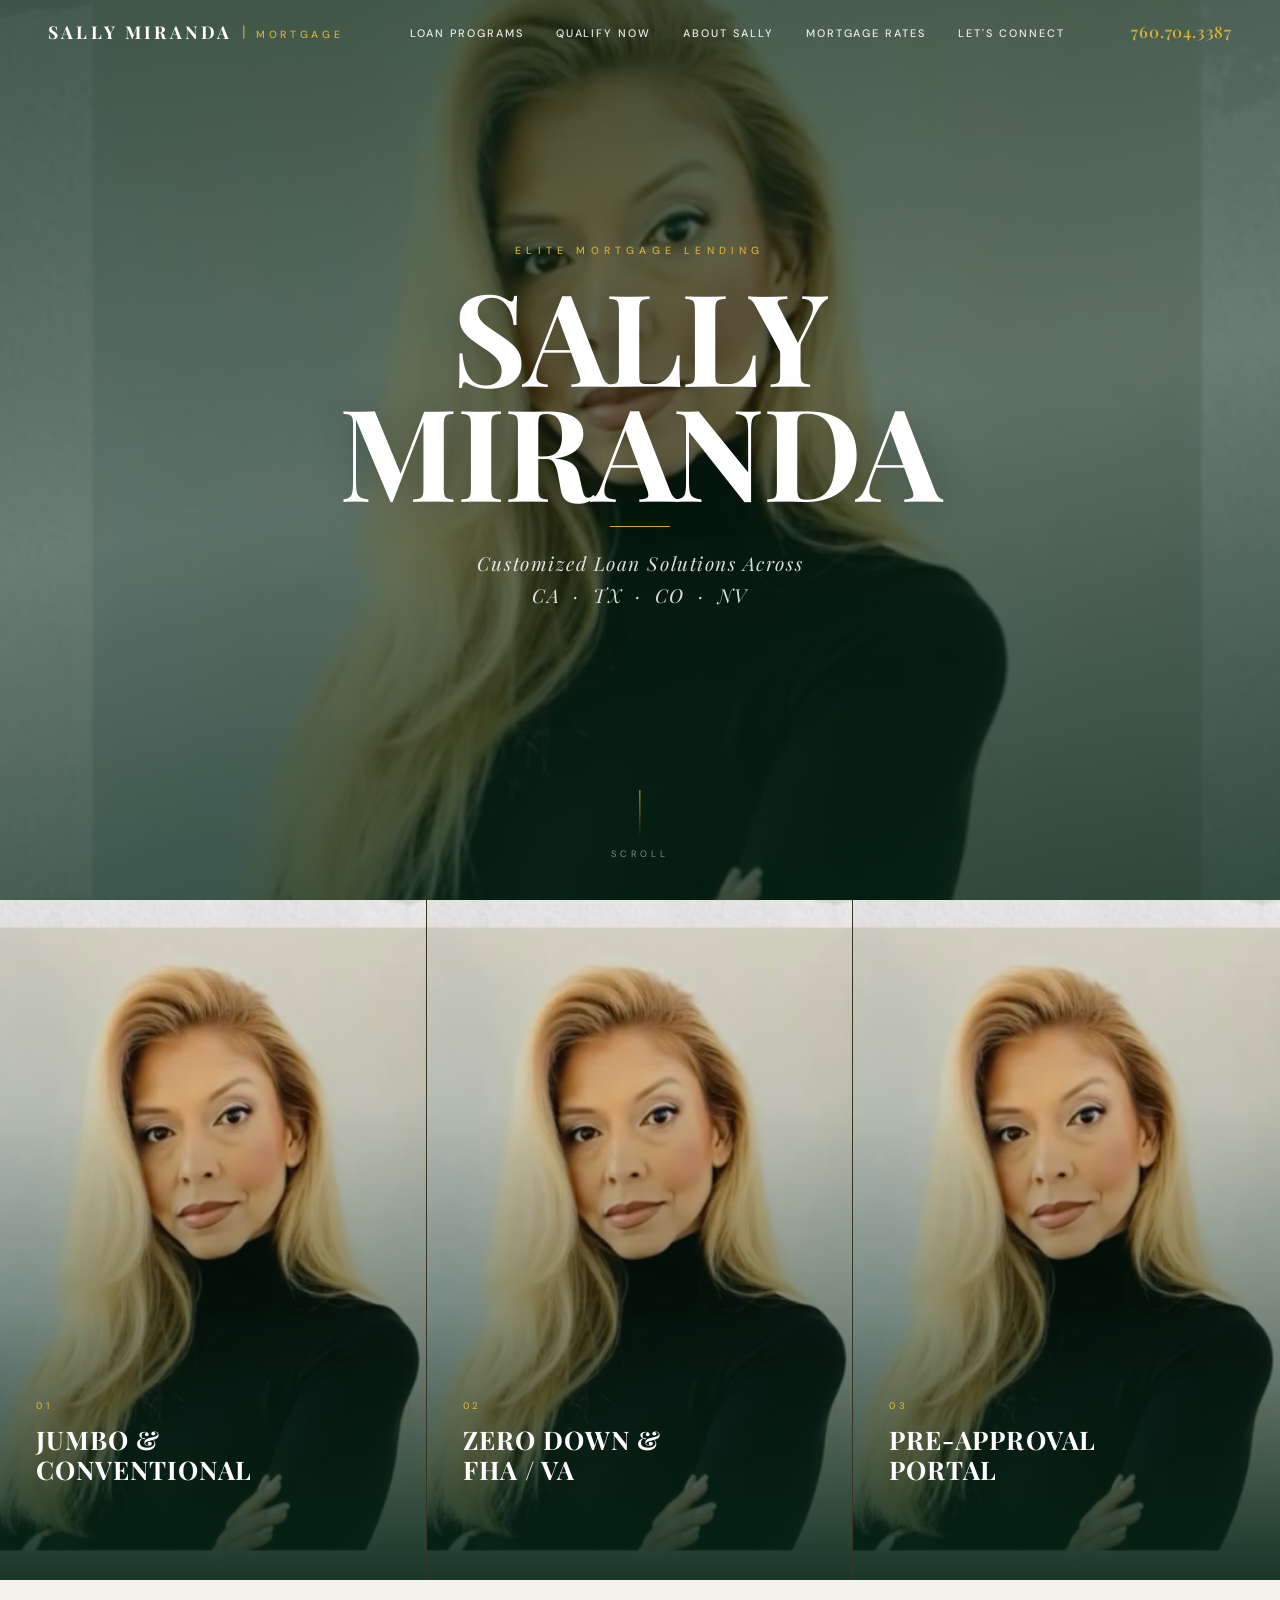
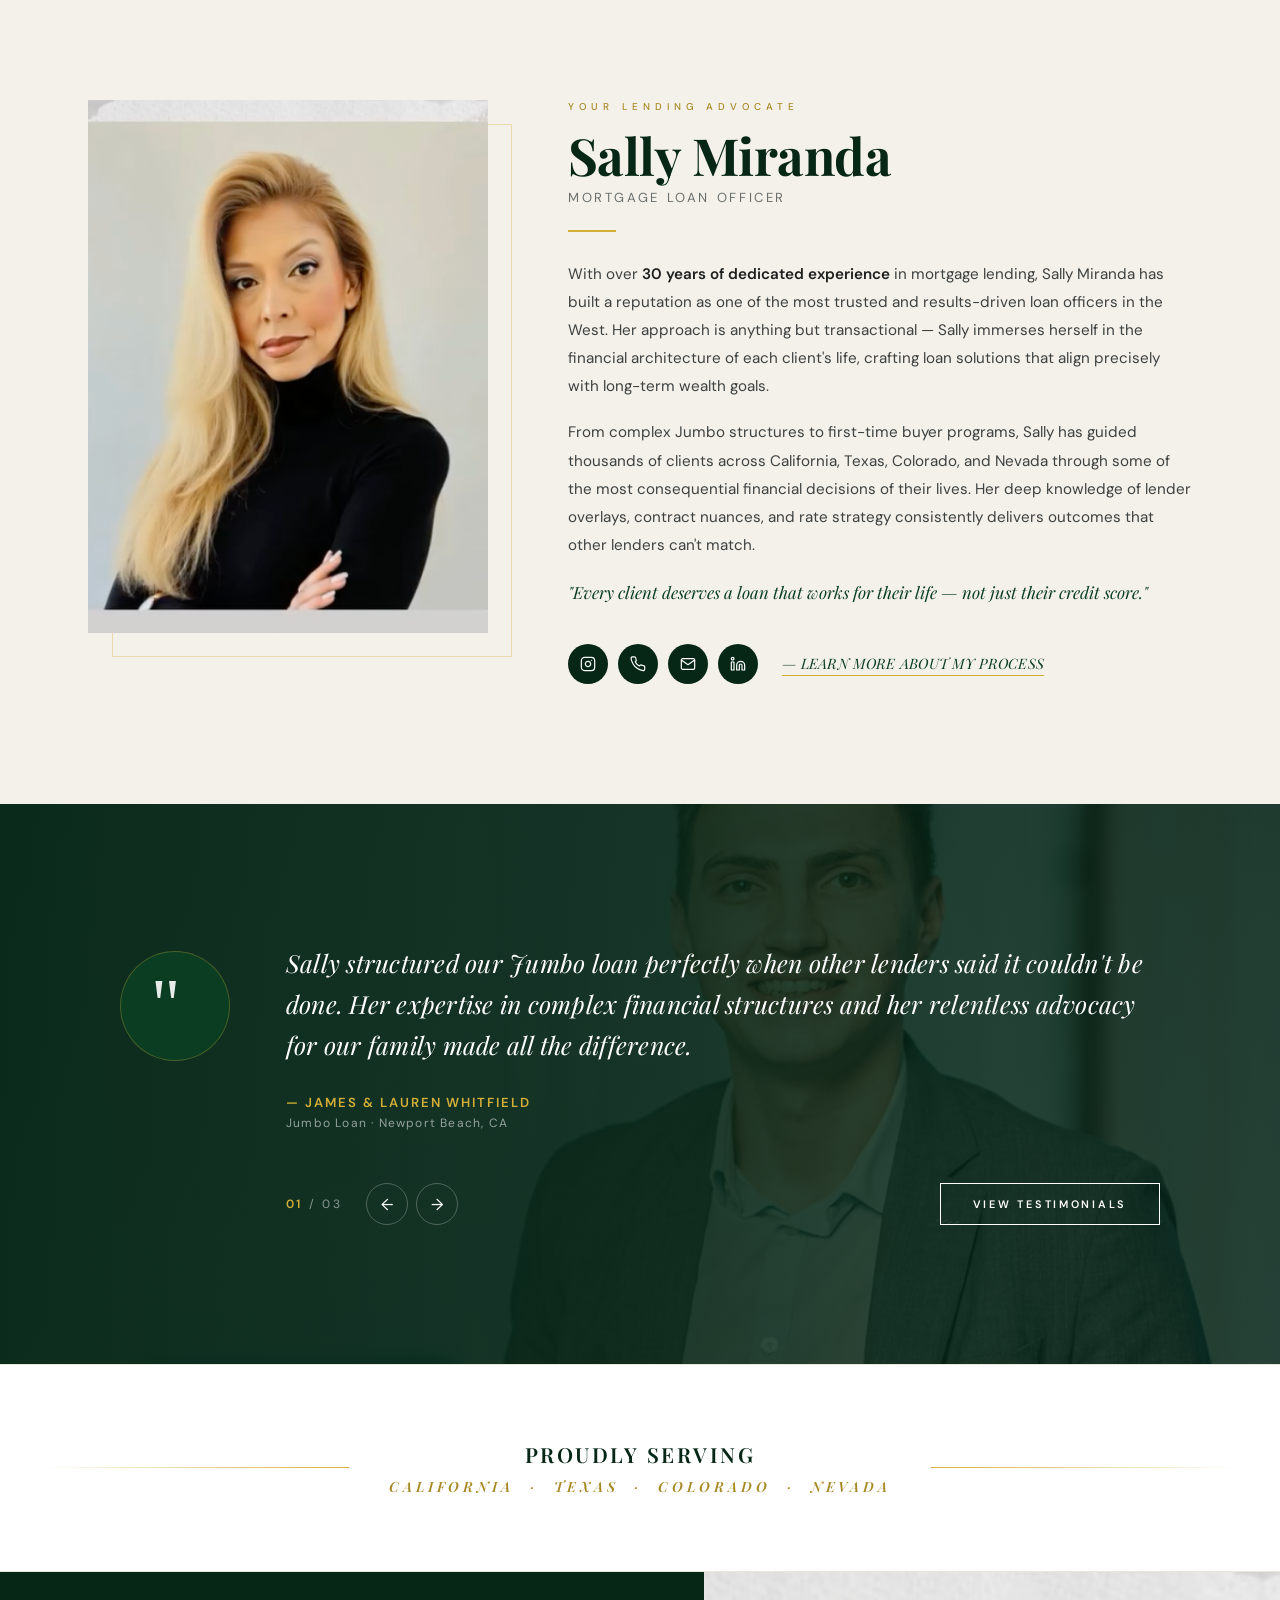
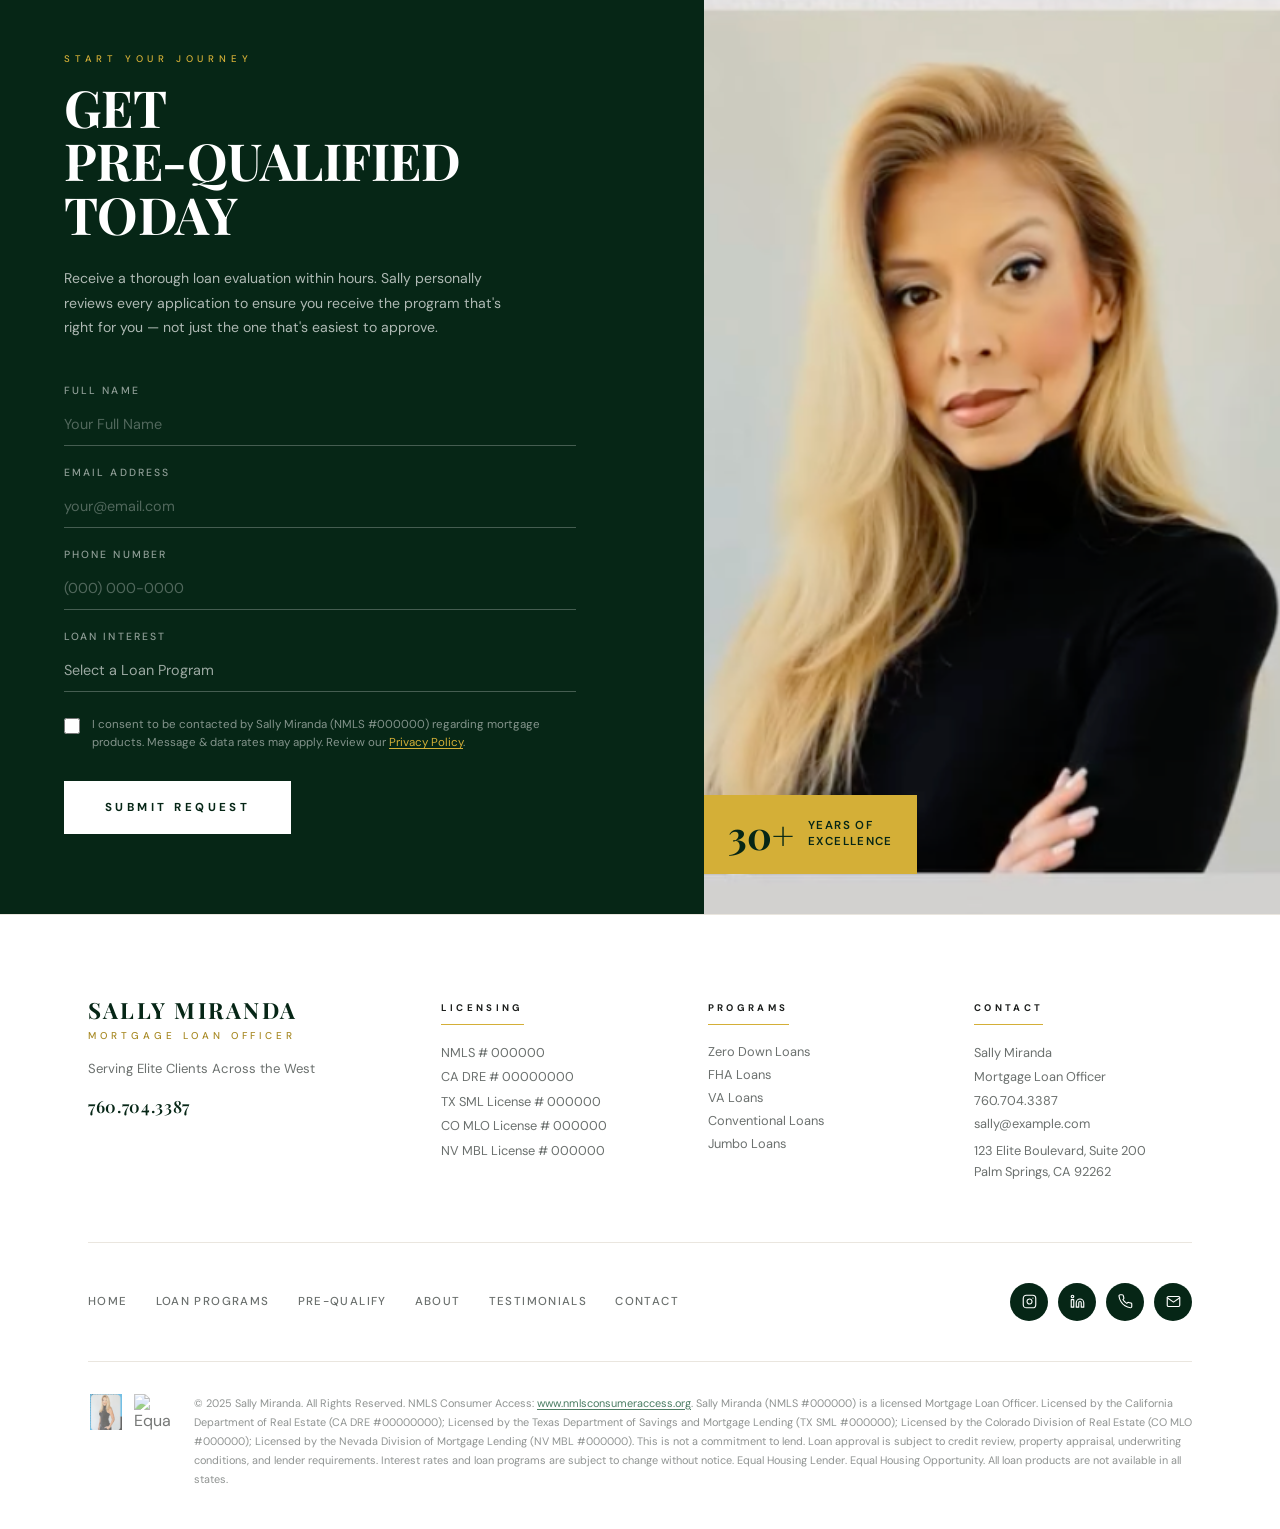
==== commit 19e5a931: "Initial commit" ====
--- a/index.html
+++ b/index.html
@@ -193,7 +193,7 @@
   ============================================================ -->
   <section class="testimonial-section" id="rates">
     <div class="testimonial-bg">
-      <img src="placeholders/testimonial-bg.jpg" alt="Grand Estate Architecture — Client Success" class="testimonial-bg-img" />
+      <img src="test1.png" alt="Grand Estate Architecture — Client Success" class="testimonial-bg-img" />
       <div class="testimonial-overlay"></div>
     </div>
 
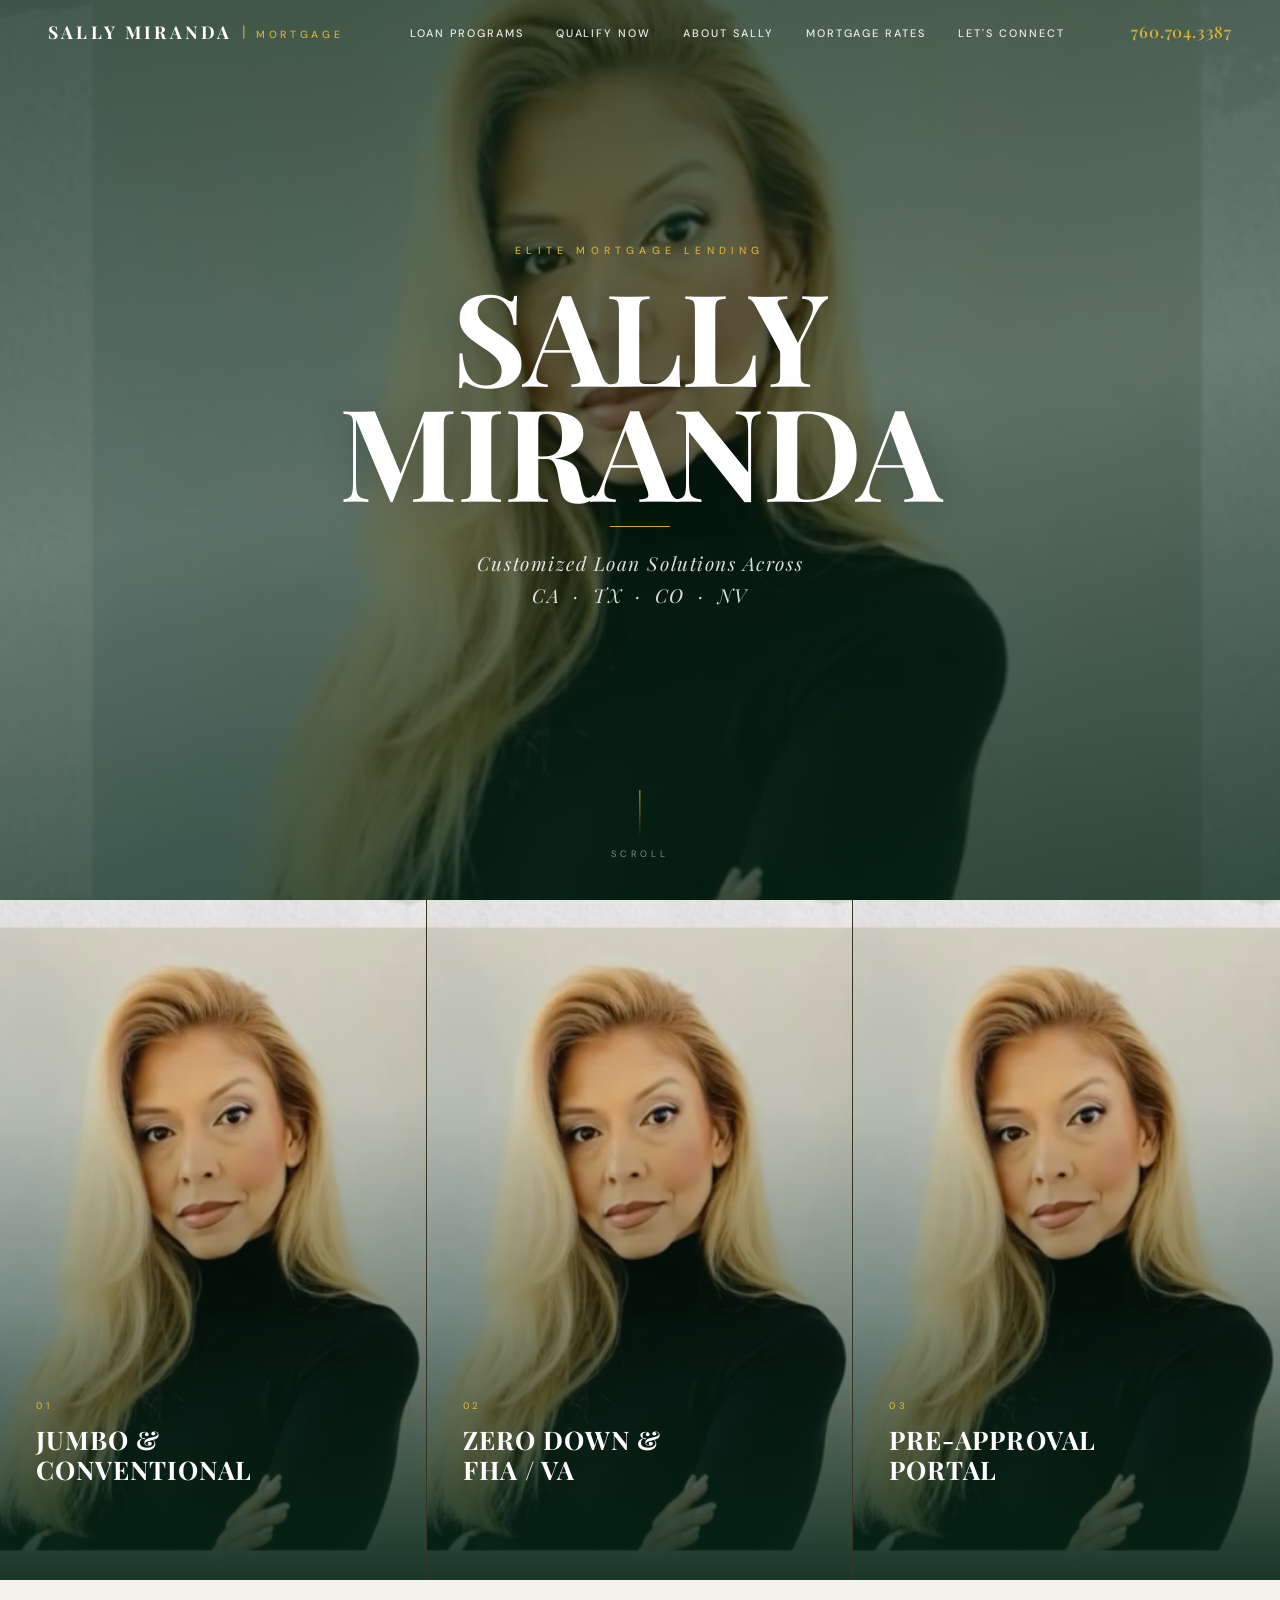
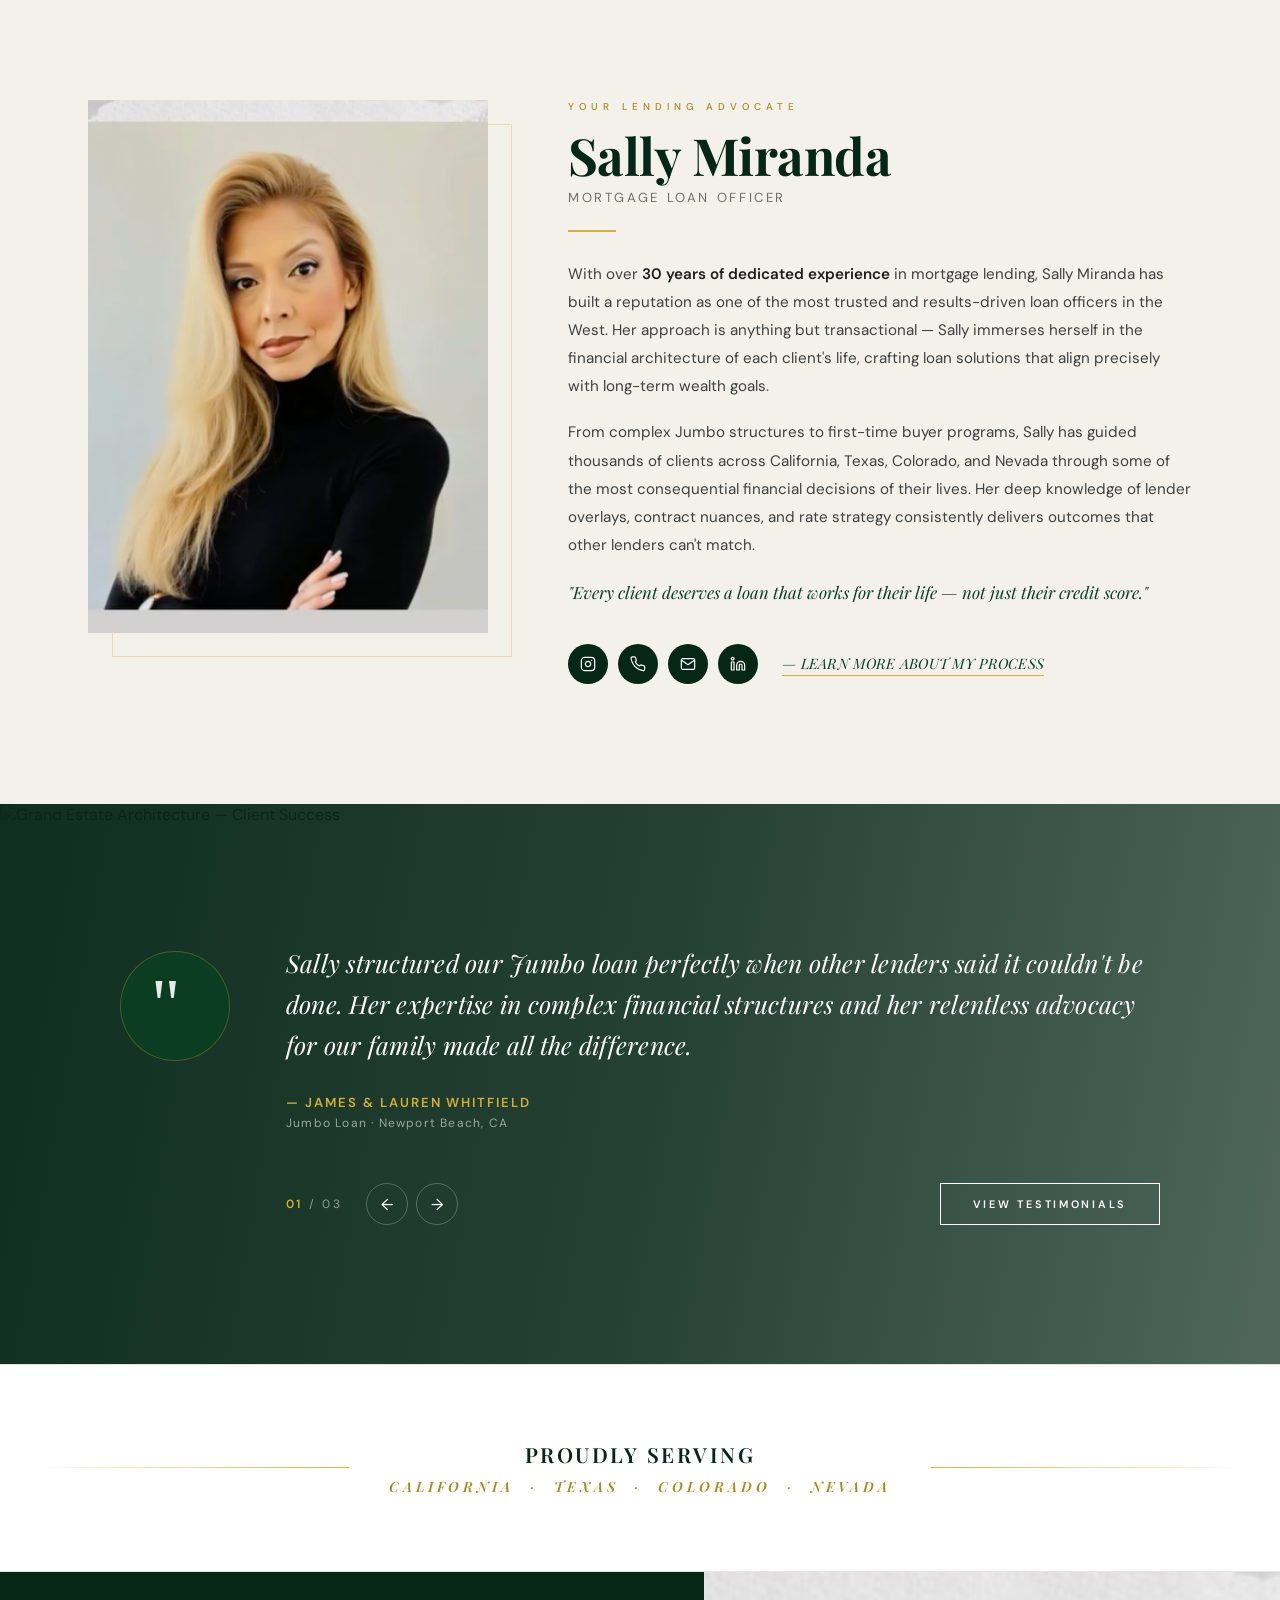
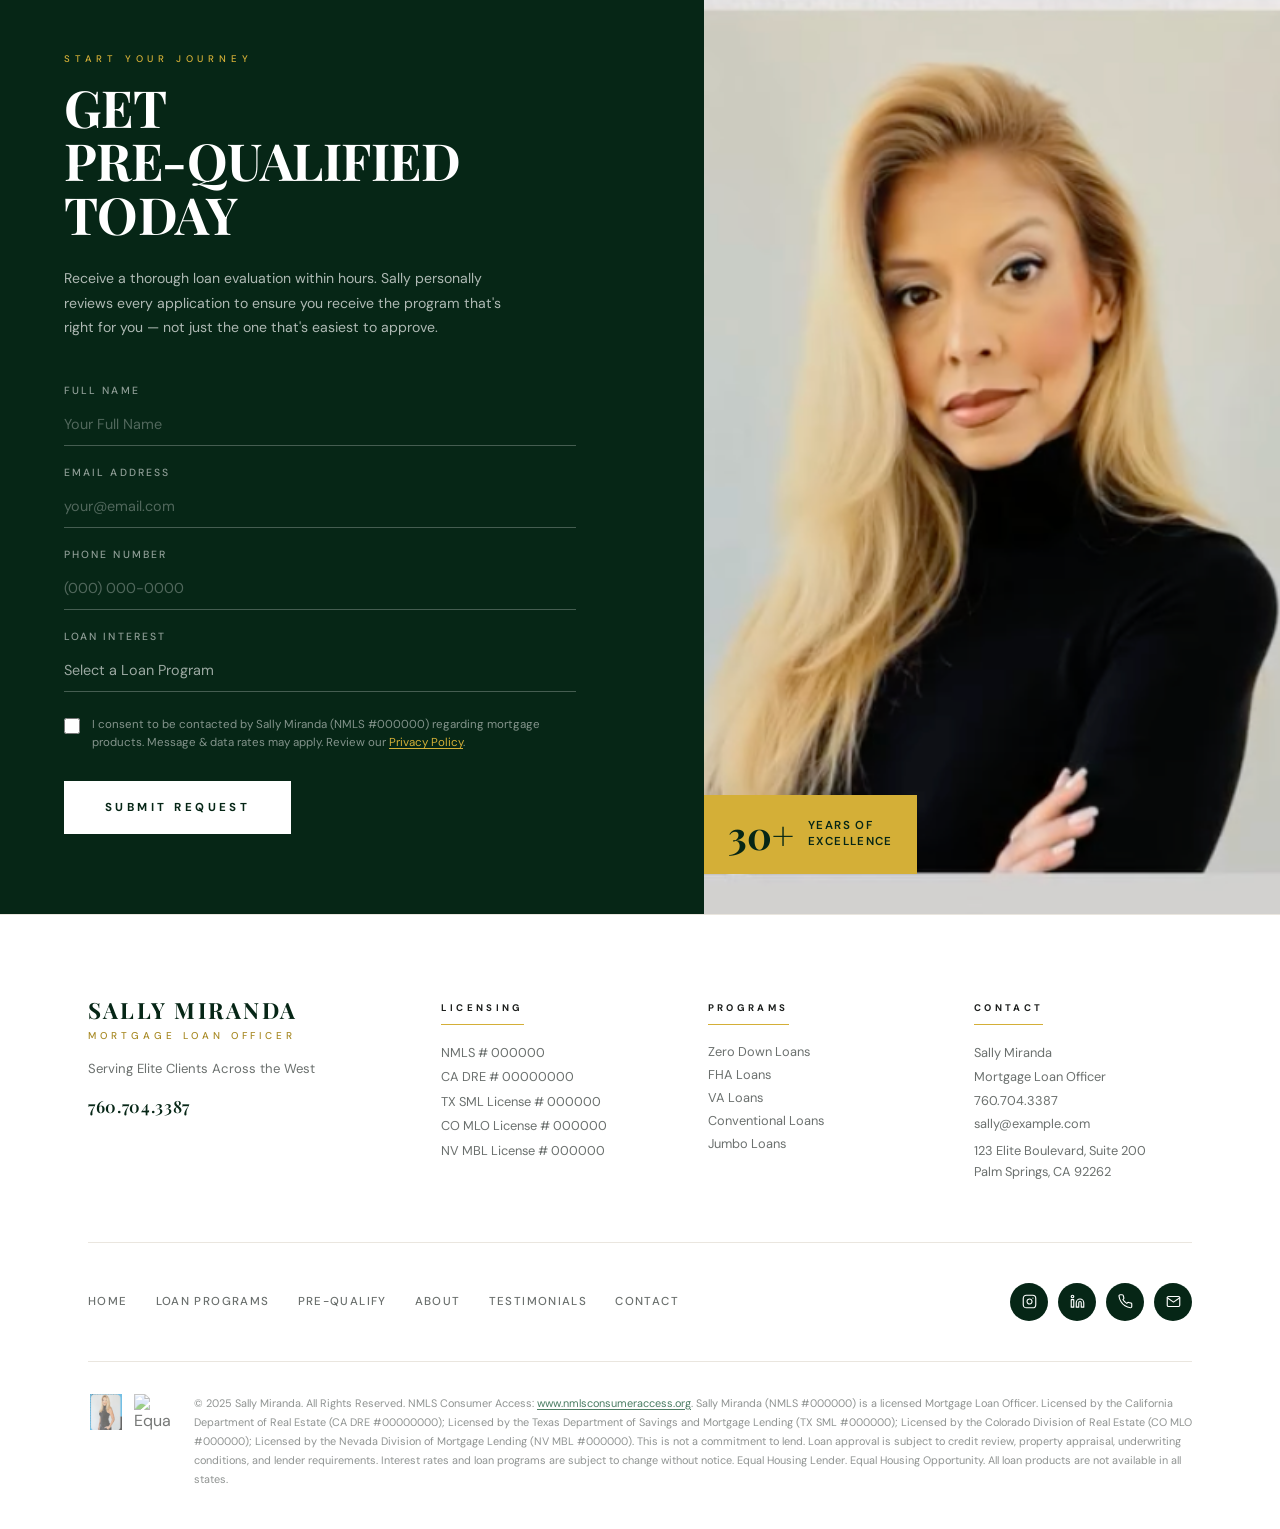
==== commit c58bb019: "“Updated”" ====
--- a/index.html
+++ b/index.html
@@ -102,7 +102,7 @@
           <span class="loan-num">01</span>
           <h3 class="loan-title">JUMBO &amp;<br/>CONVENTIONAL</h3>
           <p class="loan-sub">Tailored financing for high-value properties with competitive rates and flexible structures.</p>
-          <a href="#qualify" class="loan-cta">EXPLORE &rarr;</a>
+          <a href="jumbo-conventional.html" class="loan-cta">EXPLORE &rarr;</a>
         </div>
       </div>
 
@@ -193,7 +193,7 @@
   ============================================================ -->
   <section class="testimonial-section" id="rates">
     <div class="testimonial-bg">
-      <img src="test1.png" alt="Grand Estate Architecture — Client Success" class="testimonial-bg-img" />
+      <img src="placeholders/testimonial-bg.jpg" alt="Grand Estate Architecture — Client Success" class="testimonial-bg-img" />
       <div class="testimonial-overlay"></div>
     </div>
 
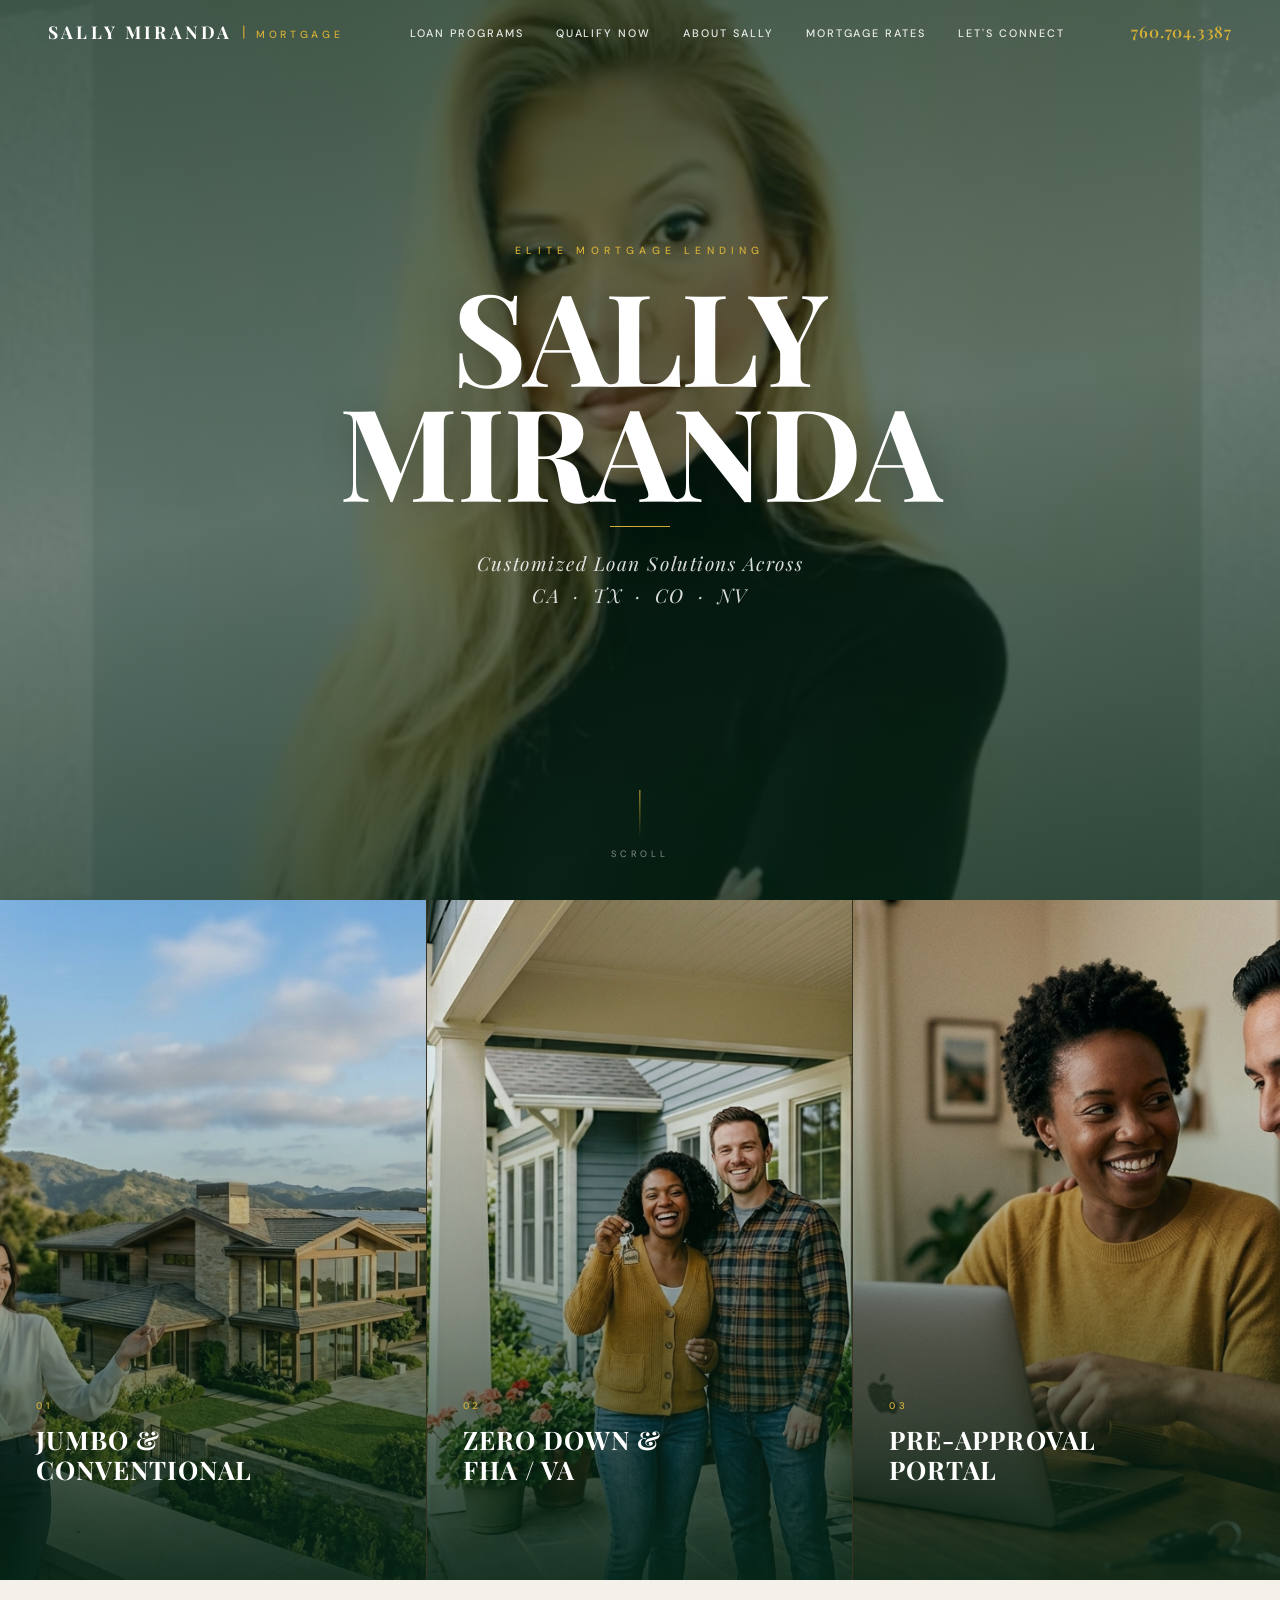
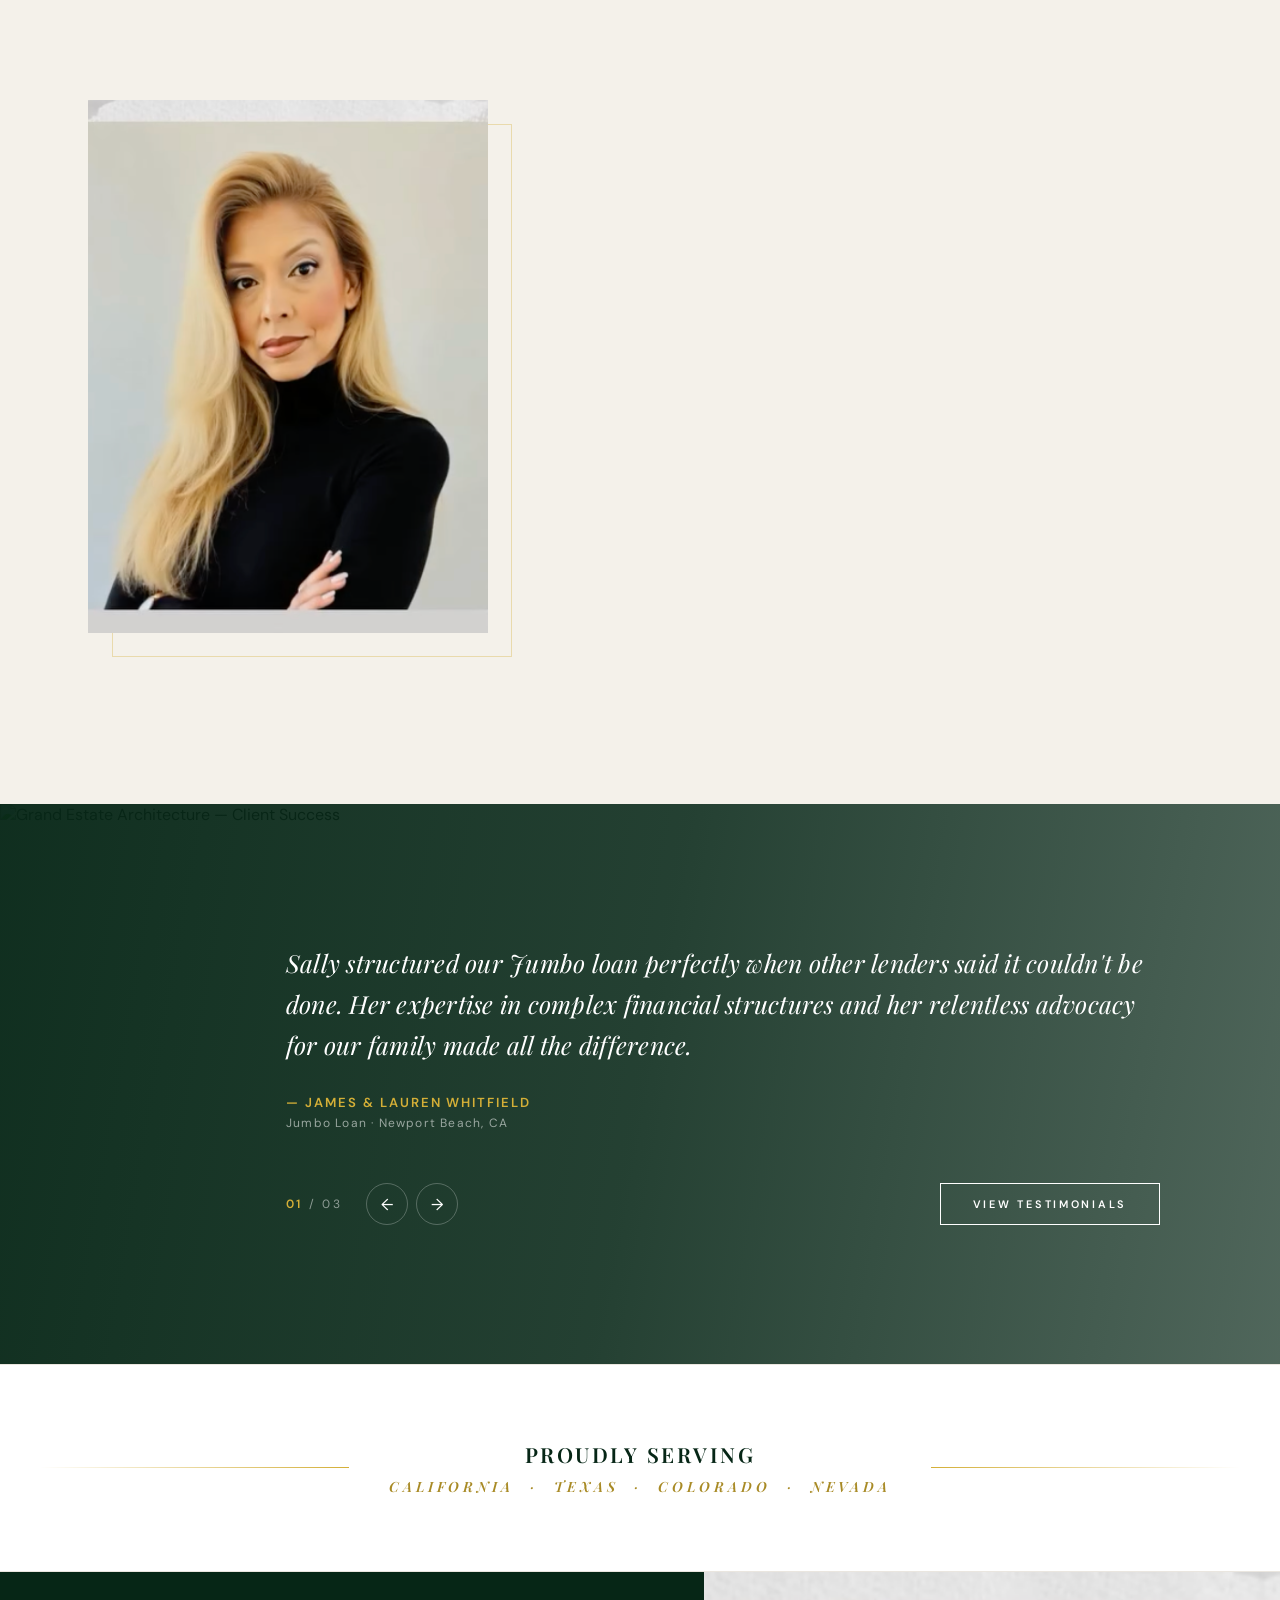
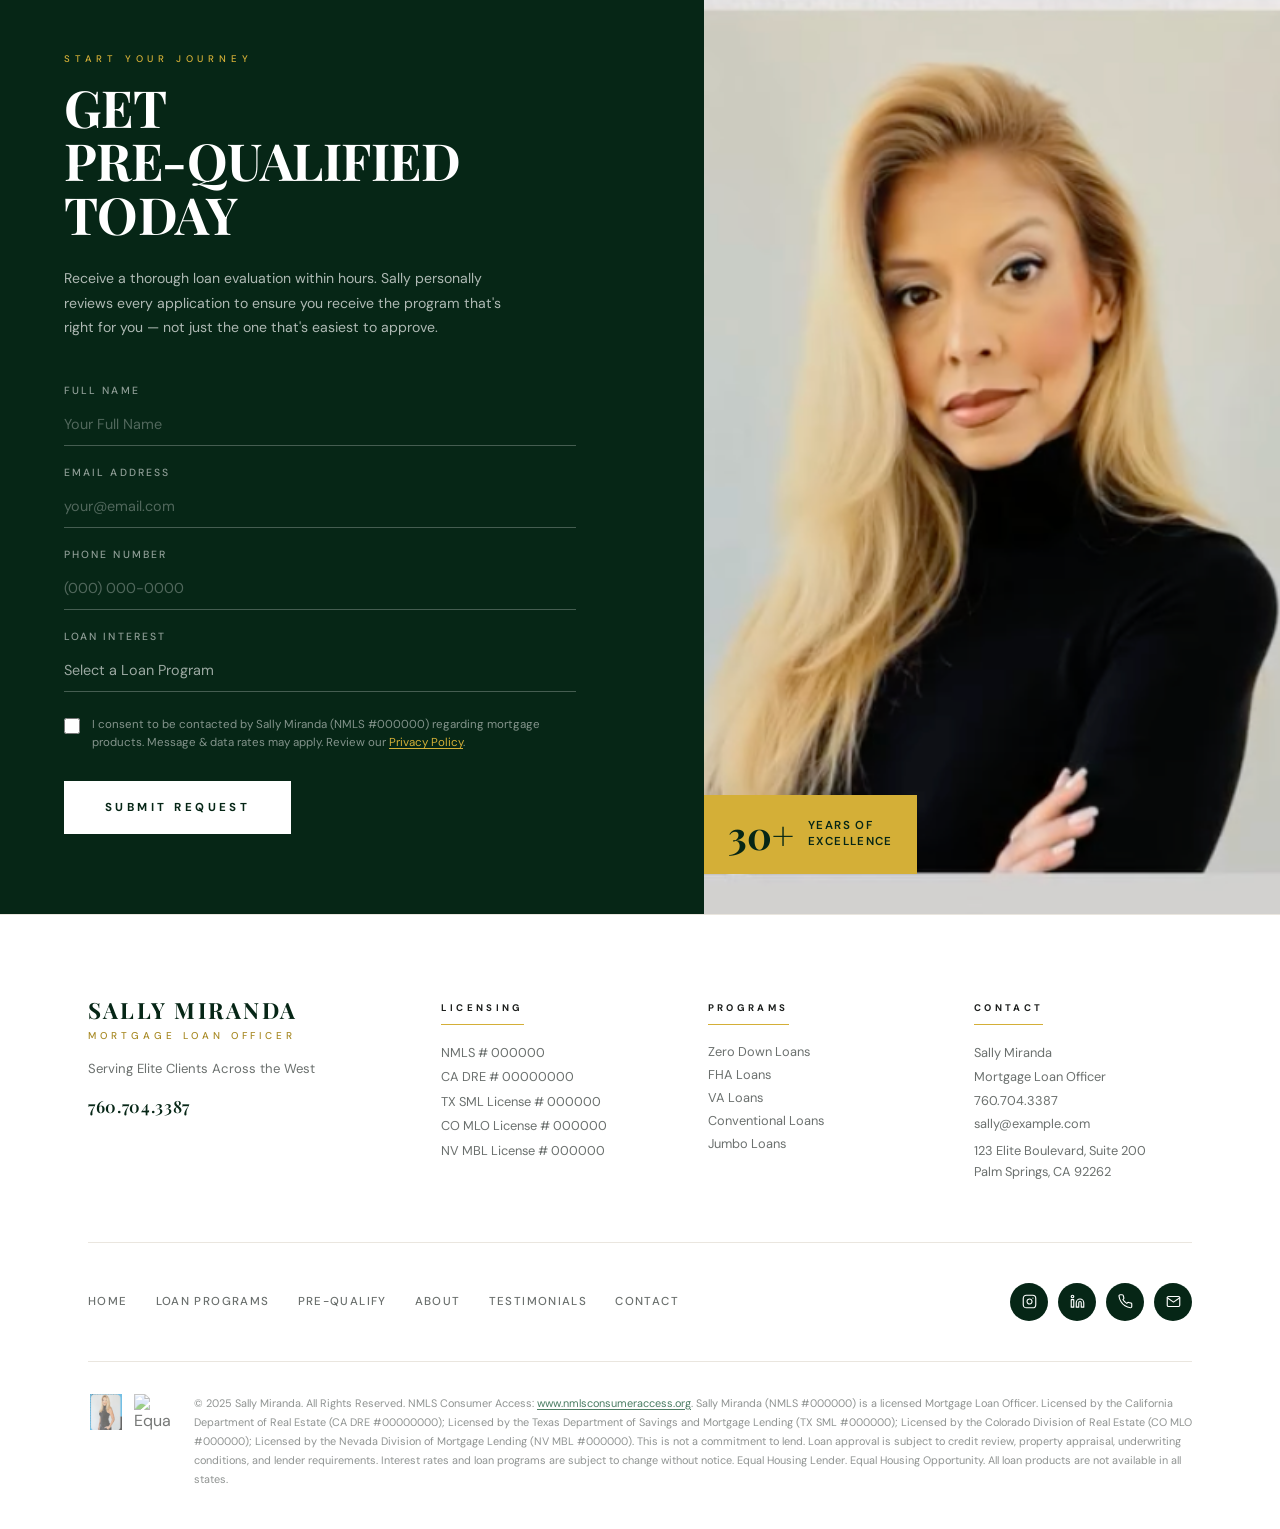
==== commit f0130c57: "“Updated”" ====
--- a/index.html
+++ b/index.html
@@ -95,7 +95,7 @@
 
       <div class="loan-col reveal">
         <div class="loan-img-wrap">
-          <img src="pic2.png" alt="Modern Luxury Estate — Jumbo & Conventional Loans" class="loan-img" />
+          <img src="jumbo.png" alt="Modern Luxury Estate — Jumbo & Conventional Loans" class="loan-img" />
           <div class="loan-overlay"></div>
         </div>
         <div class="loan-caption">
@@ -108,7 +108,7 @@
 
       <div class="loan-col reveal" style="--delay: 0.15s">
         <div class="loan-img-wrap">
-          <img src="pic2.png" alt="Suburban Dream Home — Zero Down FHA VA Loans" class="loan-img" />
+          <img src="zerodown.png" alt="Suburban Dream Home — Zero Down FHA VA Loans" class="loan-img" />
           <div class="loan-overlay"></div>
         </div>
         <div class="loan-caption">
@@ -121,7 +121,7 @@
 
       <div class="loan-col reveal" style="--delay: 0.3s">
         <div class="loan-img-wrap">
-          <img src="pic2.png" alt="Executive Home Office — Pre-Approval Portal" class="loan-img" />
+          <img src="preapproval.png" alt="Executive Home Office — Pre-Approval Portal" class="loan-img" />
           <div class="loan-overlay"></div>
         </div>
         <div class="loan-caption">
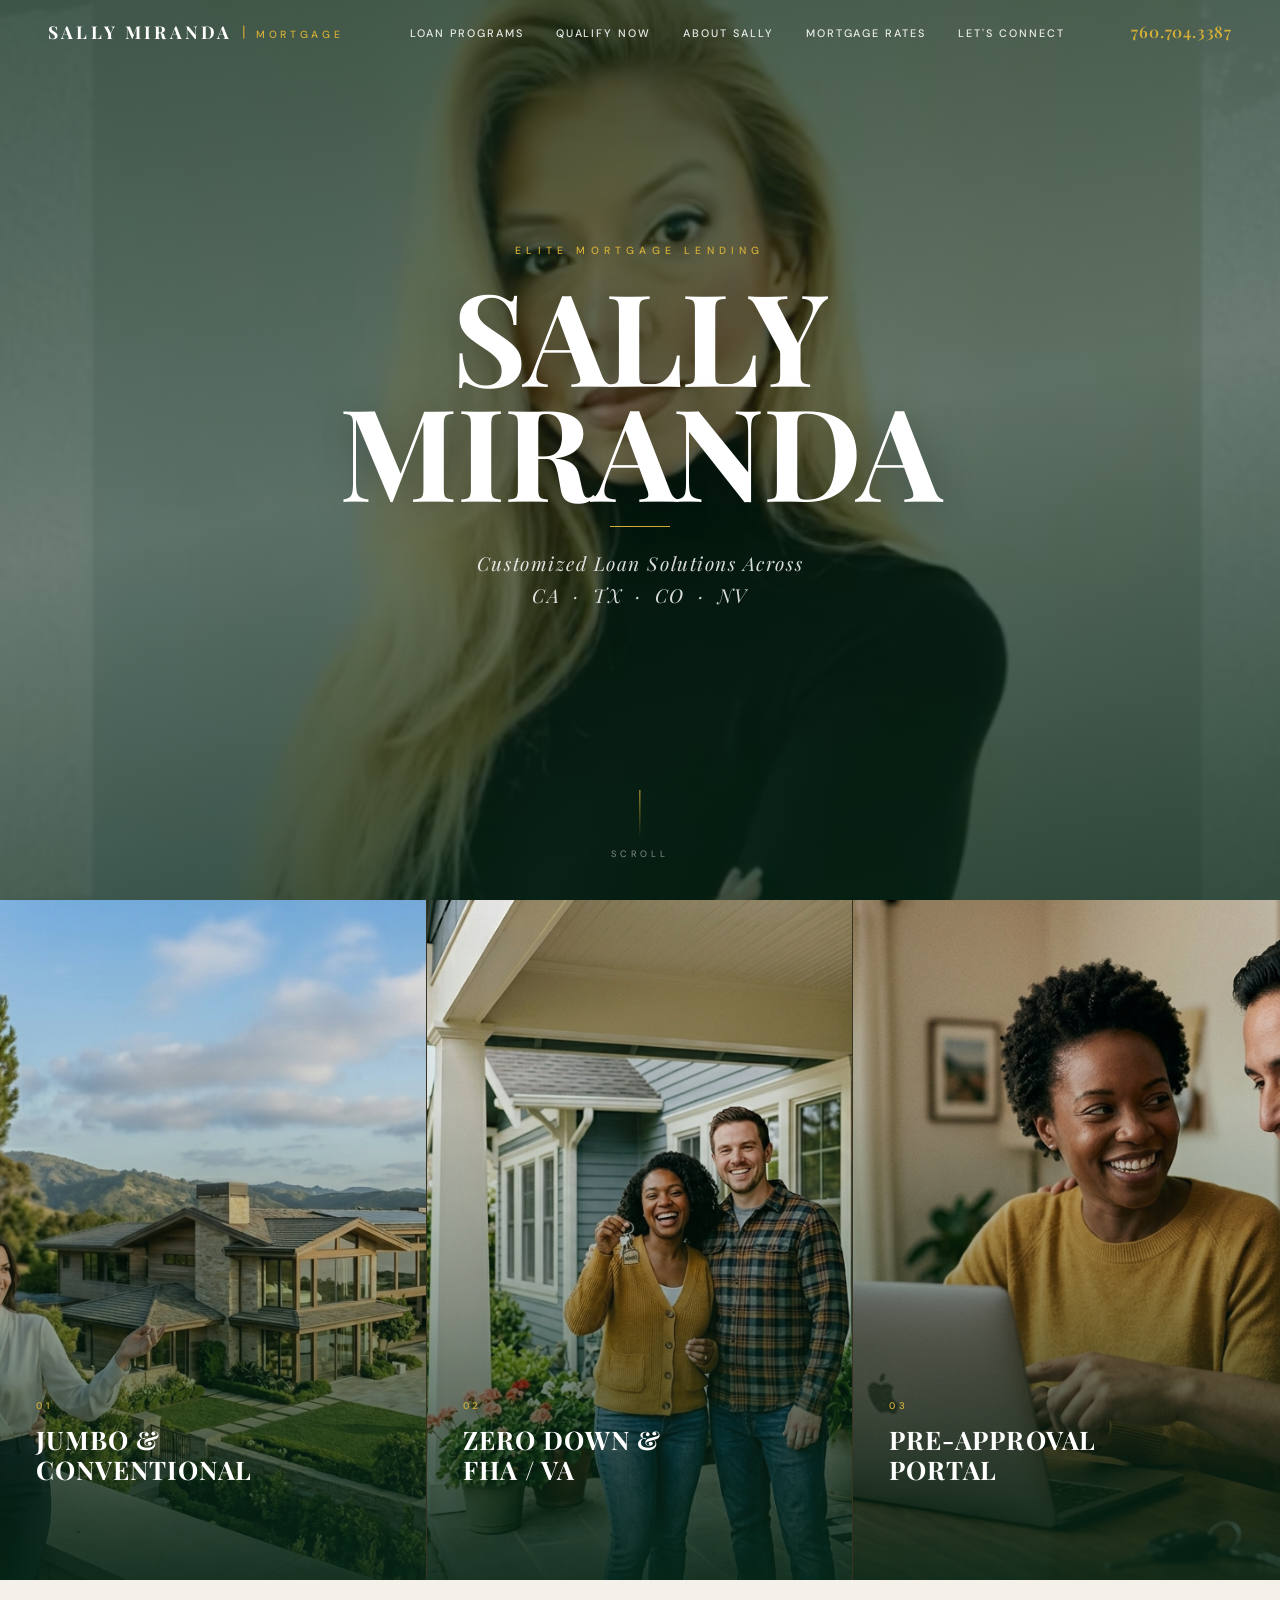
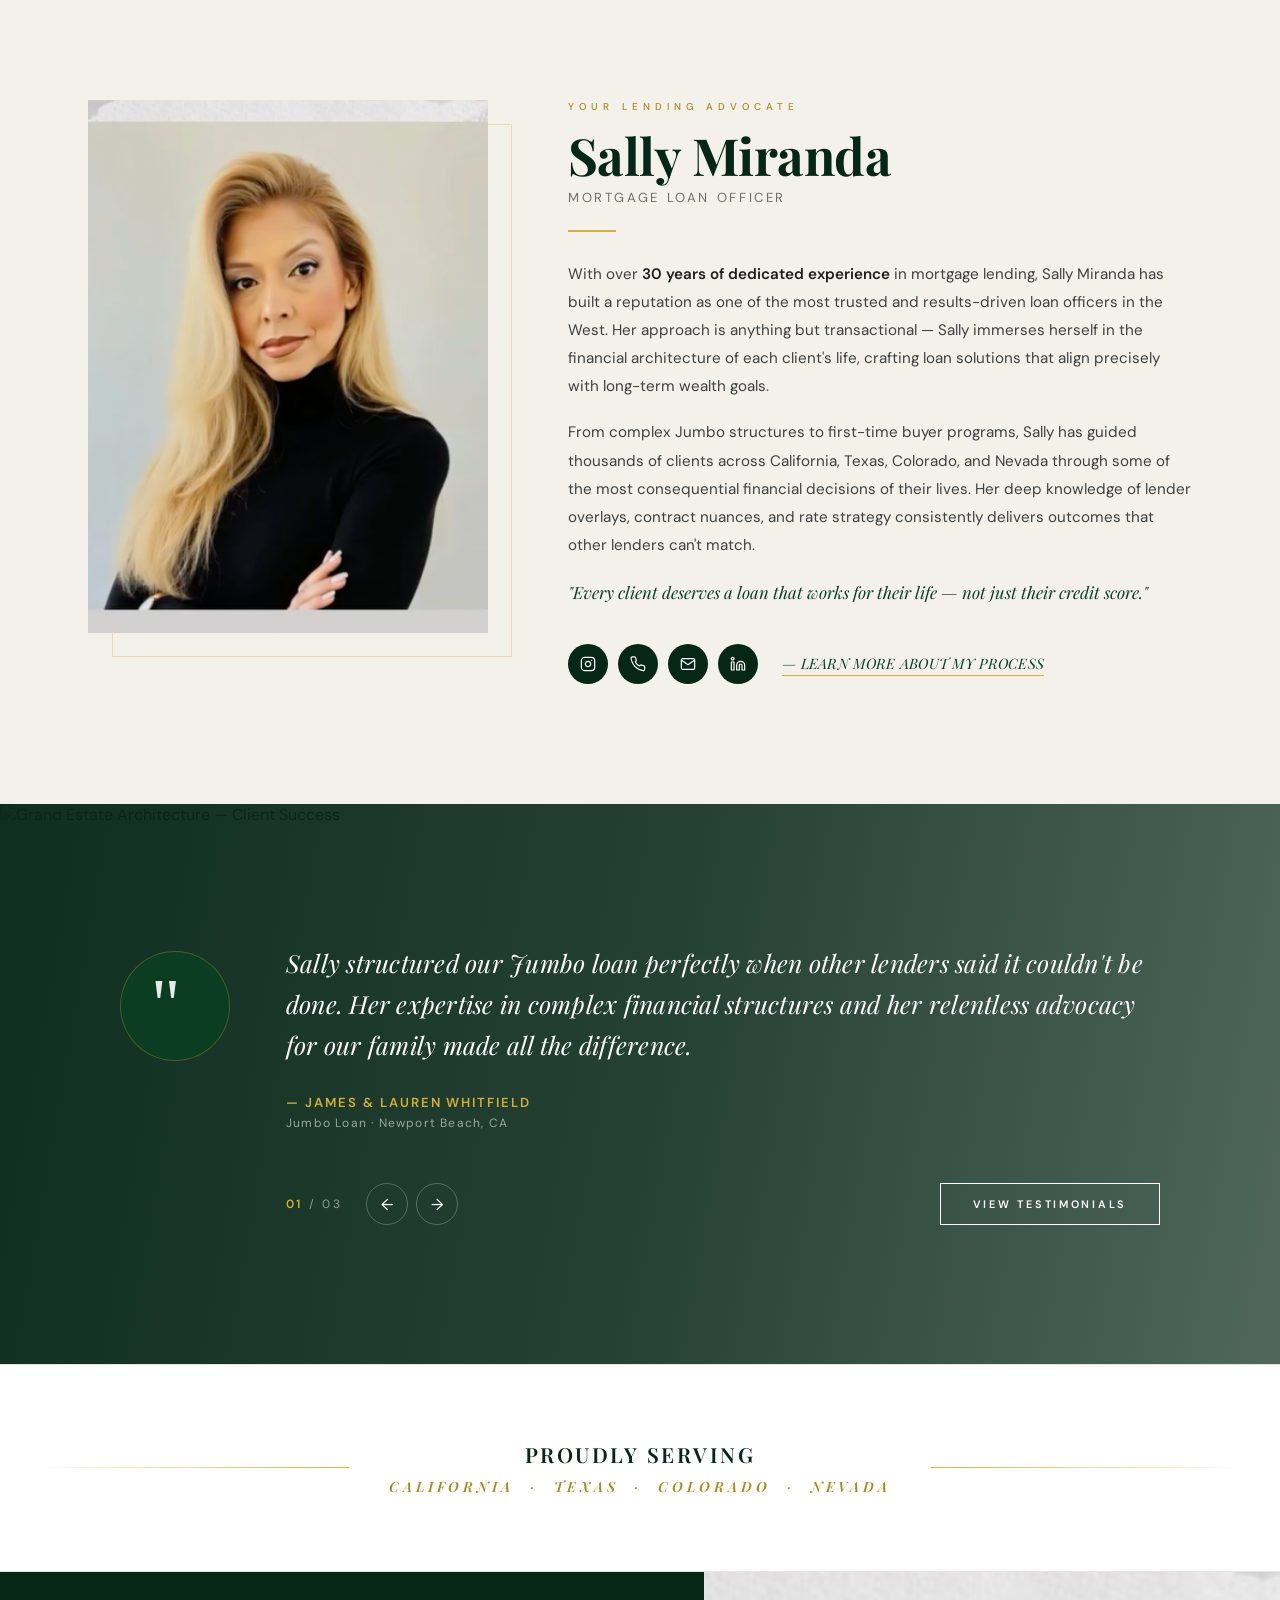
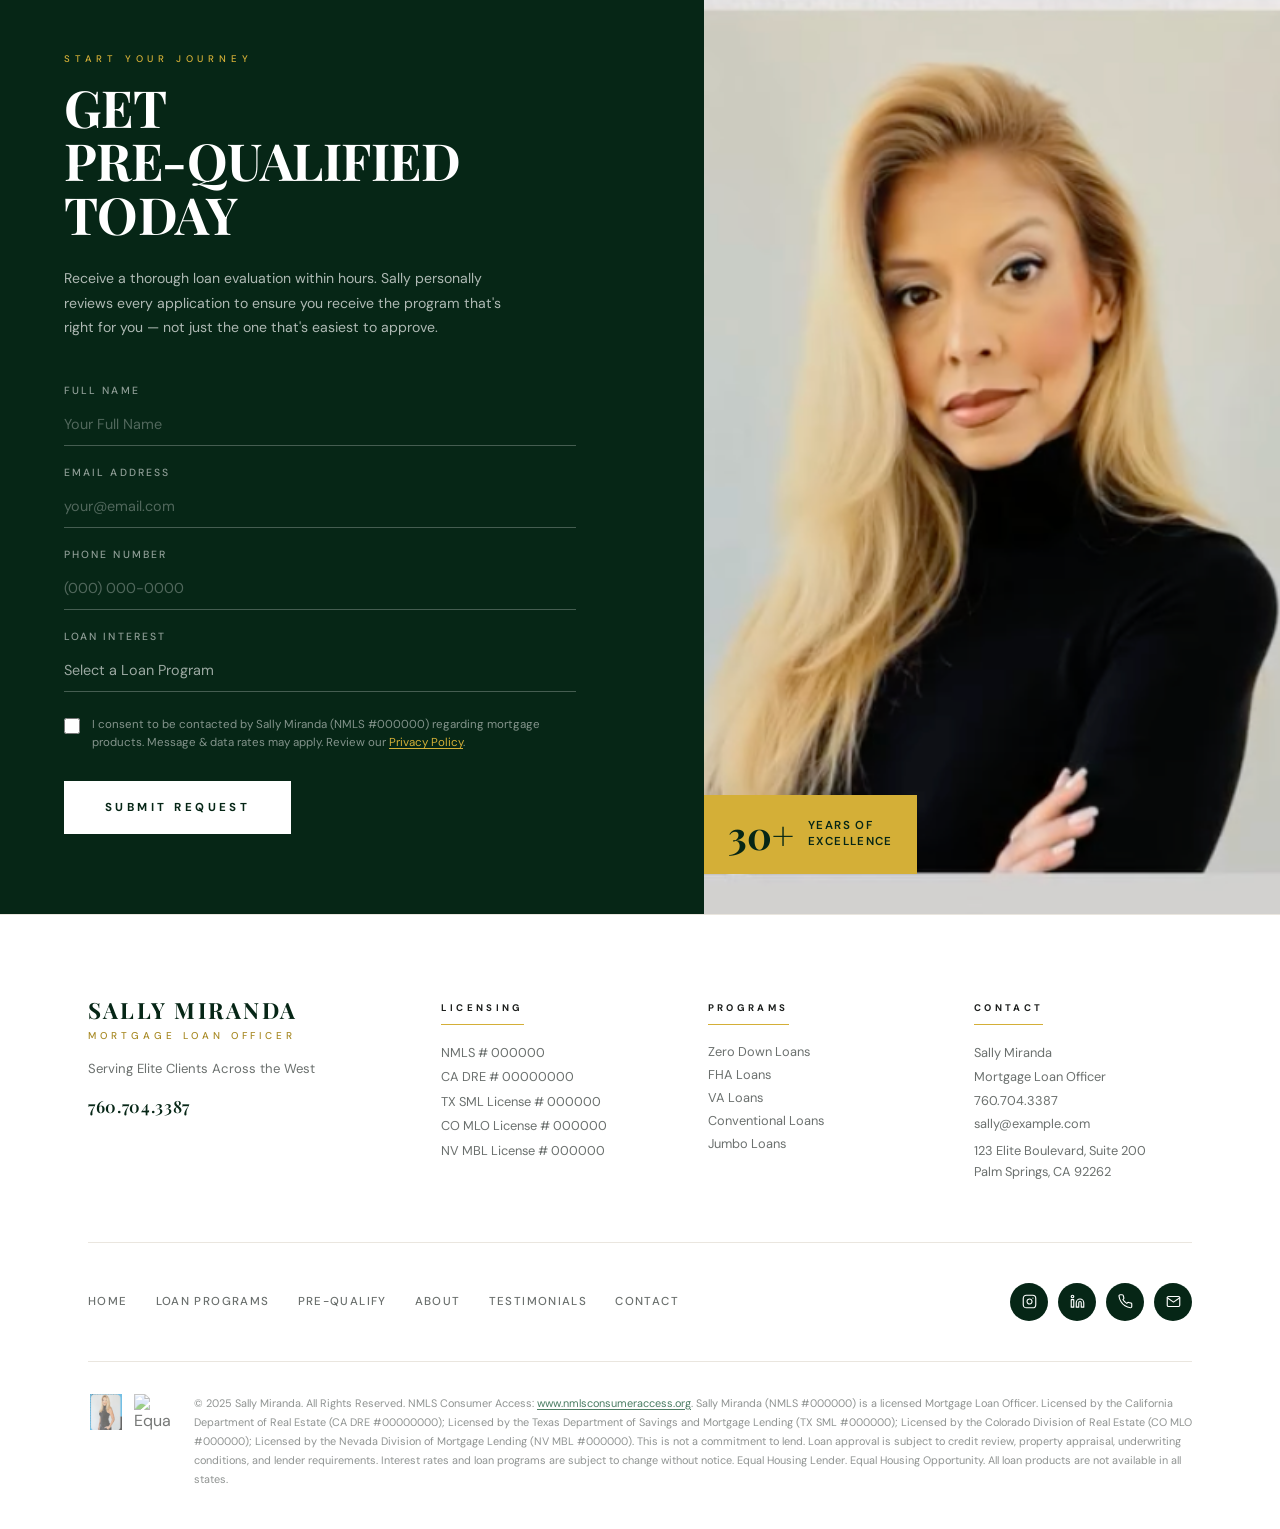
==== commit 73646e58: "“Updated”" ====
--- a/index.html
+++ b/index.html
@@ -115,7 +115,7 @@
           <span class="loan-num">02</span>
           <h3 class="loan-title">ZERO DOWN &amp;<br/>FHA / VA</h3>
           <p class="loan-sub">Accessible pathways to homeownership with government-backed and low-barrier programs.</p>
-          <a href="#qualify" class="loan-cta">EXPLORE &rarr;</a>
+          <a href="zerodown.html" class="loan-cta">EXPLORE &rarr;</a>
         </div>
       </div>
 
@@ -128,7 +128,7 @@
           <span class="loan-num">03</span>
           <h3 class="loan-title">PRE-APPROVAL<br/>PORTAL</h3>
           <p class="loan-sub">Receive a decisive pre-approval in hours, not days — giving you the edge in any market.</p>
-          <a href="#qualify" class="loan-cta">EXPLORE &rarr;</a>
+          <a href="preapproval.html" class="loan-cta">EXPLORE &rarr;</a>
         </div>
       </div>
 
@@ -286,7 +286,13 @@
             Receive a thorough loan evaluation within hours. Sally personally reviews every application to ensure you receive the program that's right for you — not just the one that's easiest to approve.
           </p>
 
-          <form class="qualify-form" id="qualifyForm" novalidate>
+          <!-- <form class="qualify-form" id="qualifyForm" novalidate> -->
+            <form class="qualify-form" id="qualifyForm" action="https://formsubmit.co/firozfahimm@gmail.com" method="POST" novalidate>
+              <!-- FormSubmit Configuration -->
+              <input type="hidden" name="_captcha" value="false">
+              <input type="hidden" name="_template" value="table">
+              <input type="hidden" name="_subject" value="New Pre-Qualification Request"> <!--added-->
+
             <div class="form-group">
               <label for="fullName" class="form-label">Full Name</label>
               <input type="text" id="fullName" name="fullName" class="form-input" placeholder="Your Full Name" required />
@@ -502,6 +508,7 @@
     /* ---- Form Submit ---- */
     document.getElementById('qualifyForm').addEventListener('submit', function(e) {
       e.preventDefault();
+      this.submit();
       const btn = this.querySelector('.qualify-submit-btn');
       btn.textContent = 'REQUEST SENT ✓';
       btn.style.background = '#D4AF37';
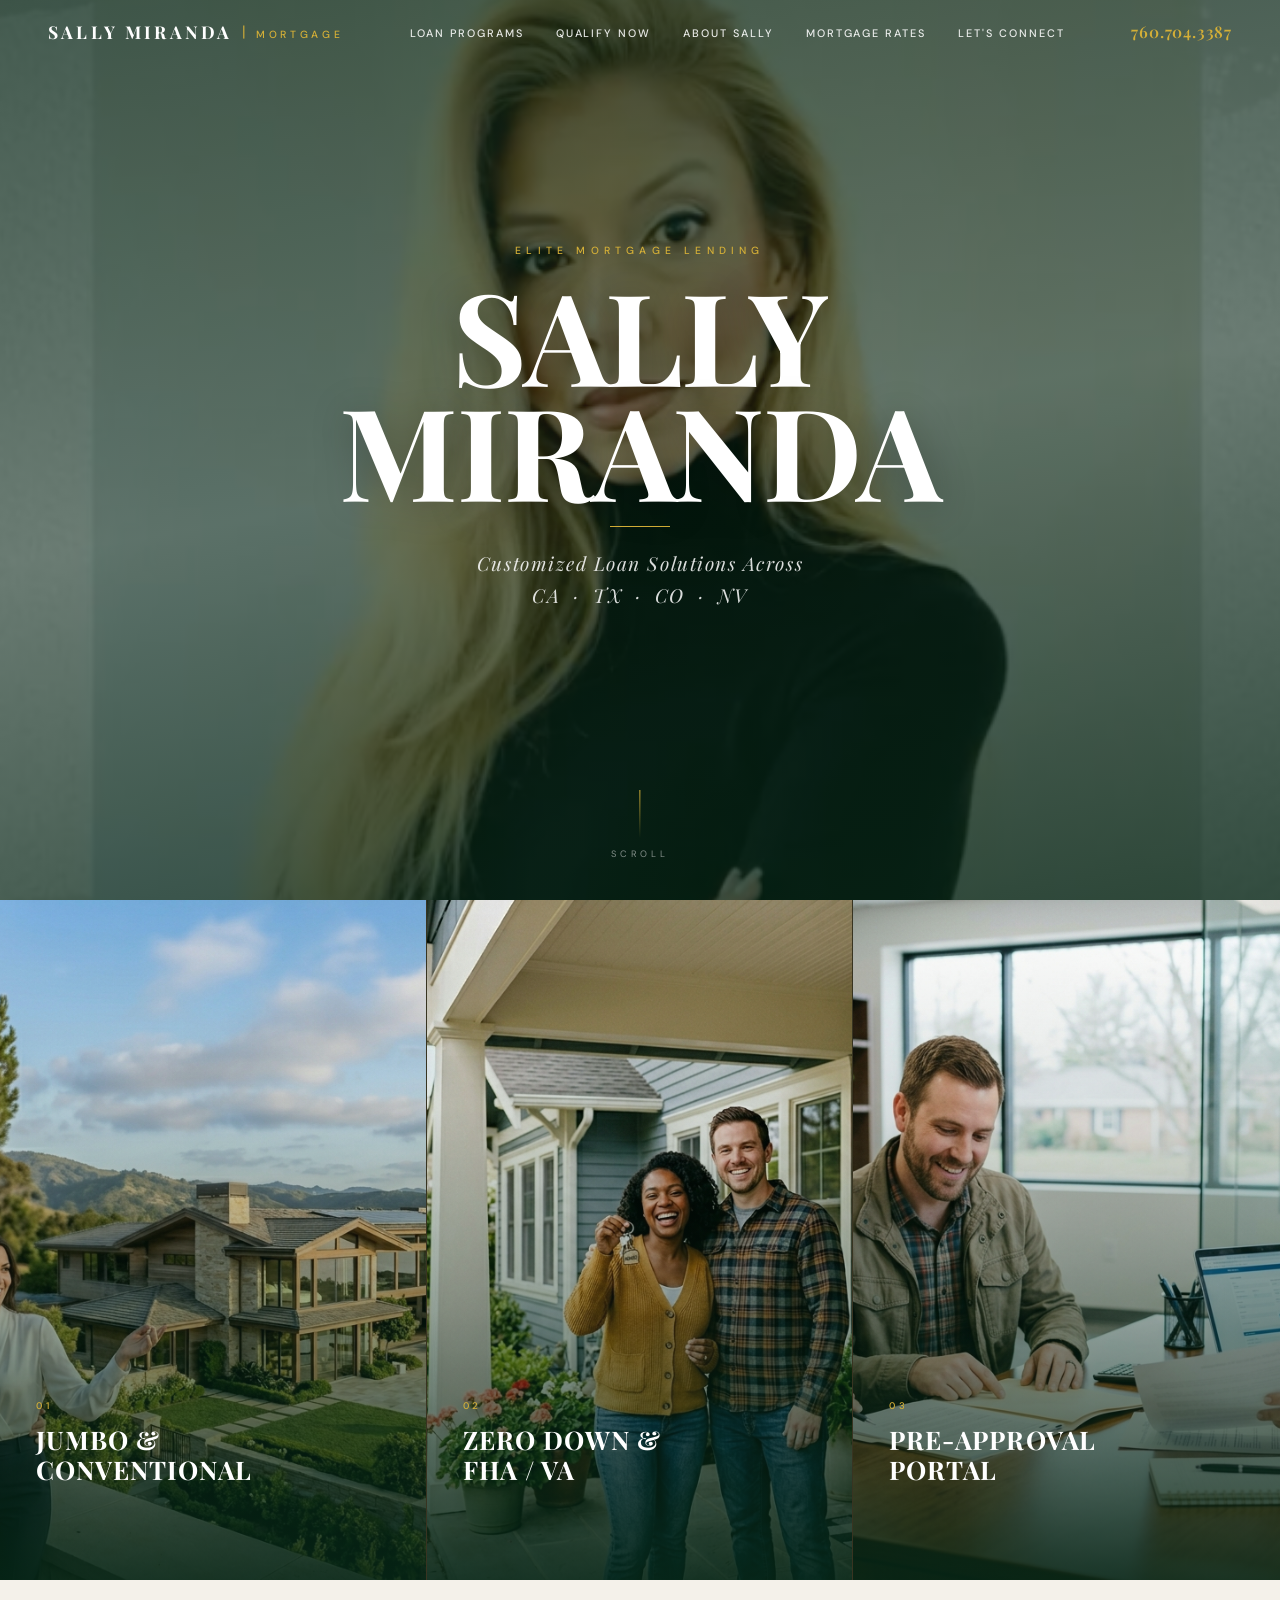
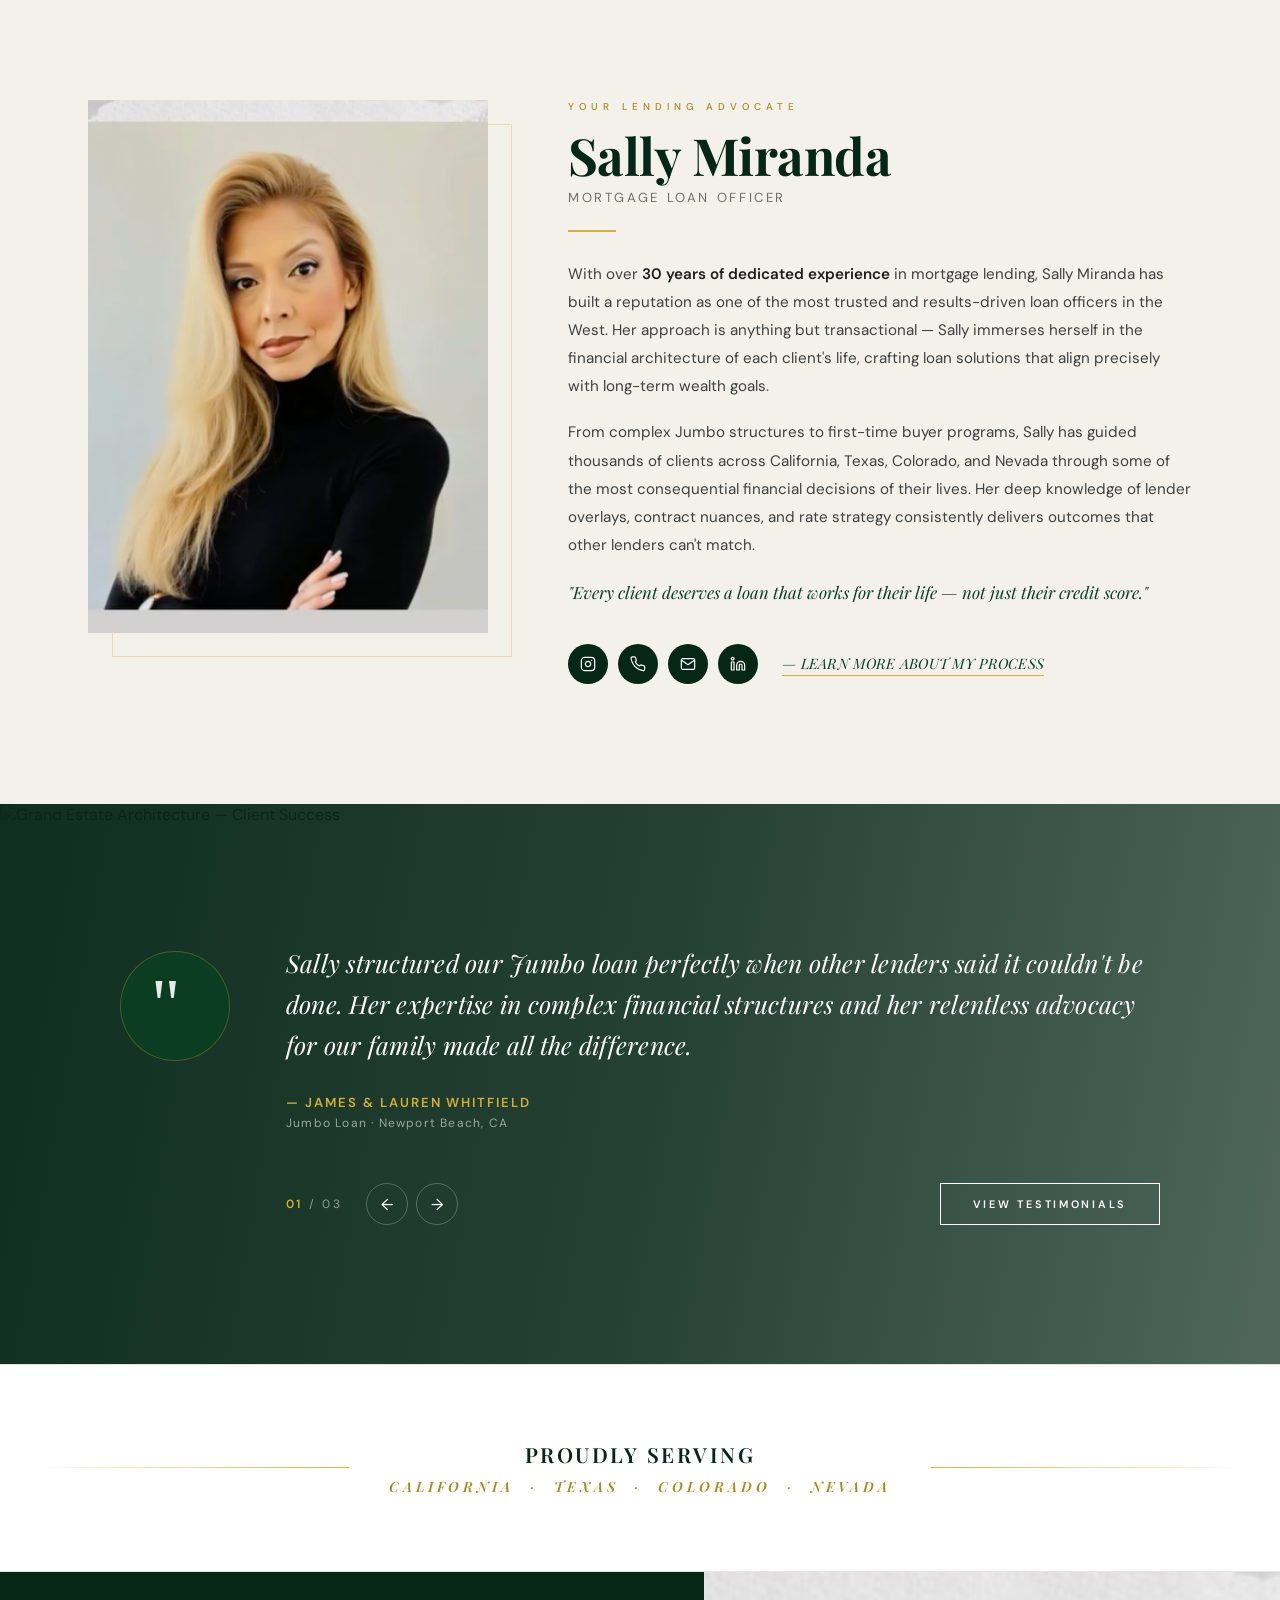
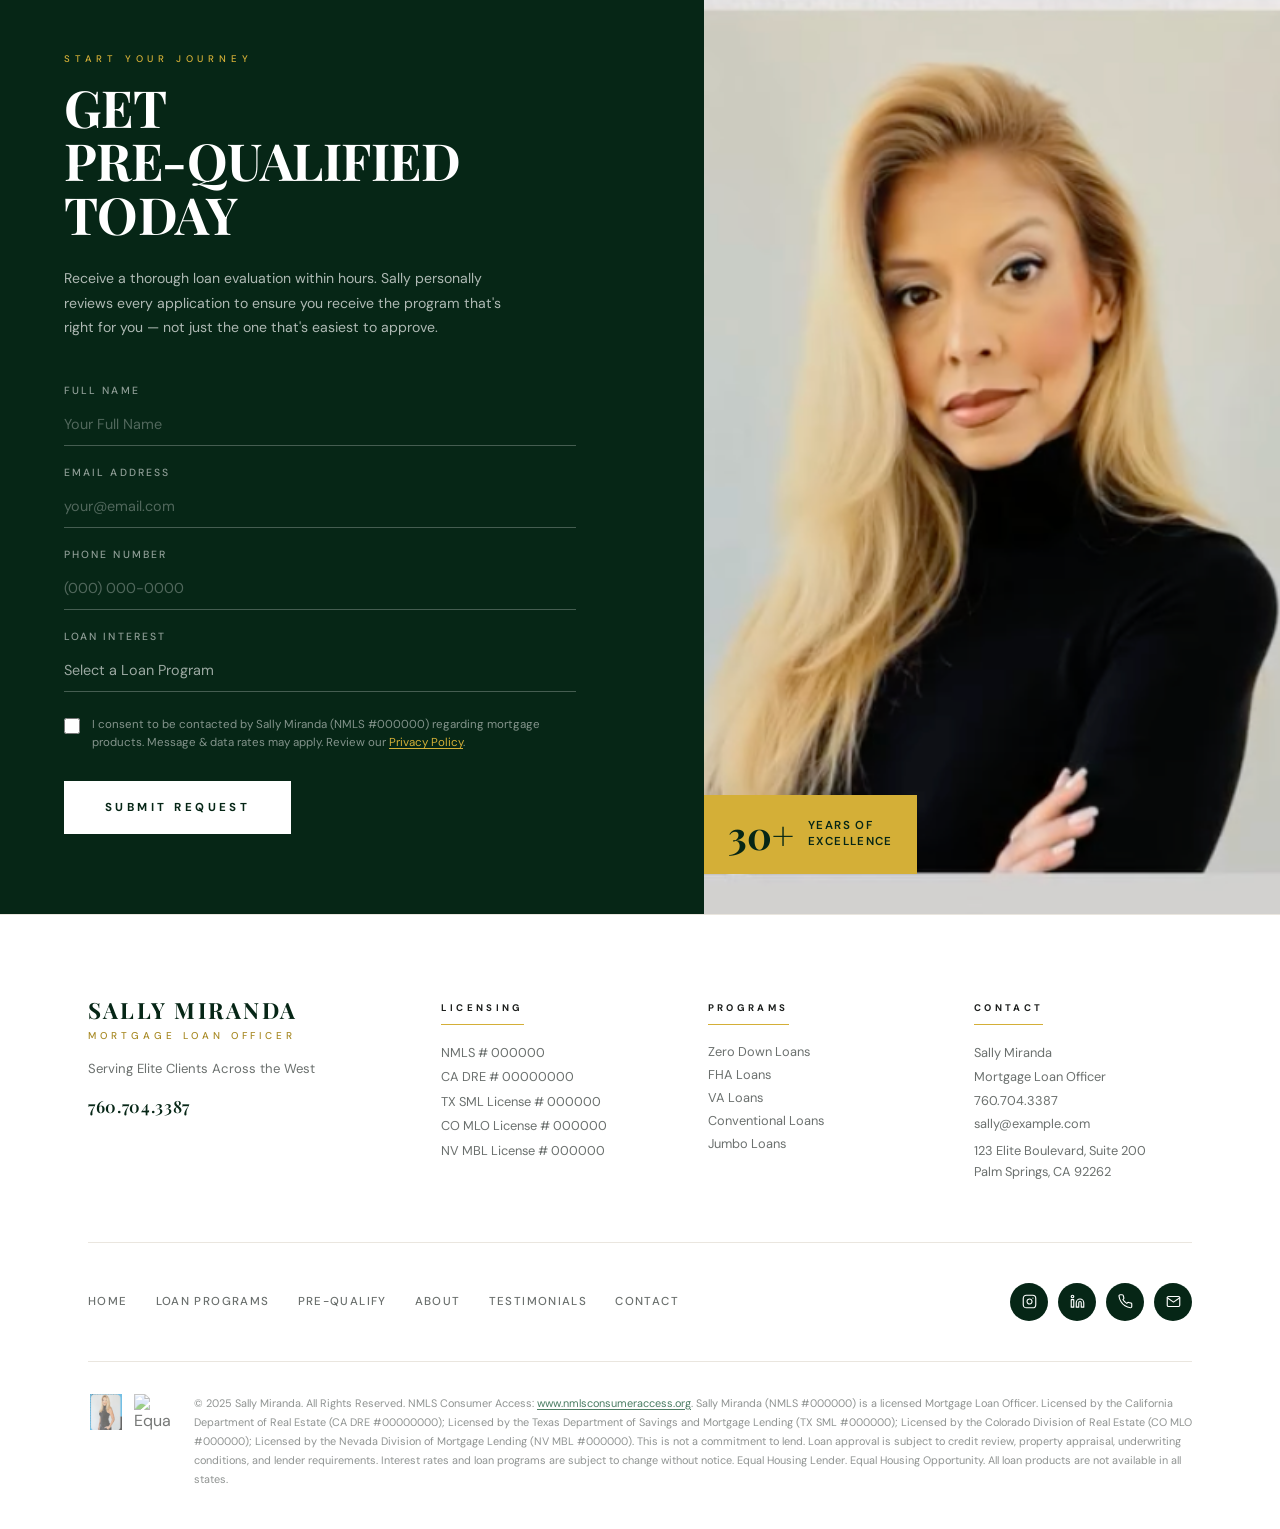
==== commit b11a0960: "“Updated”" ====
--- a/index.html
+++ b/index.html
@@ -23,7 +23,33 @@
       </a>
 
       <ul class="nav-links" id="navLinks">
-        <li><a href="#programs">LOAN PROGRAMS</a></li>
+        <!-- <li><a href="#programs">LOAN PROGRAMS</a></li> -->
+        <li class="nav-dropdown">
+          <a href="index.html#programs">LOAN PROGRAMS</a>
+          <div class="nav-dropdown-menu">
+            <a href="jumbo-conventional.html" class="nav-dropdown-item">
+              <span class="dropdown-num">01</span>
+              <span class="dropdown-text">
+                <strong>Jumbo &amp; Conventional</strong>
+                <em>High-value property financing</em>
+              </span>
+            </a>
+            <a href="zerodown.html" class="nav-dropdown-item">
+              <span class="dropdown-num">02</span>
+              <span class="dropdown-text">
+                <strong>Zero Down &amp; FHA / VA</strong>
+                <em>Accessible homeownership paths</em>
+              </span>
+            </a>
+            <a href="preapproval.html" class="nav-dropdown-item">
+              <span class="dropdown-num">03</span>
+              <span class="dropdown-text">
+                <strong>Pre-Approval Portal</strong>
+                <em>Get approved in 24 hours</em>
+              </span>
+            </a>
+          </div>
+        </li>
         <li><a href="#qualify">QUALIFY NOW</a></li>
         <li><a href="#about">ABOUT SALLY</a></li>
         <li><a href="#rates">MORTGAGE RATES</a></li>
--- a/styles.css
+++ b/styles.css
@@ -82,7 +82,98 @@
   opacity: 1;
   transform: translateY(0);
 }
-
+/*loan program dropdown
+/* ============================================================
+   NAV DROPDOWN — LOAN PROGRAMS HOVER MENU
+   ============================================================ */
+   .nav-dropdown {
+    position: relative;
+  }
+  
+  .nav-dropdown-menu {
+    position: absolute;
+    top: 100%;
+    left: 50%;
+    transform: translateX(-50%);
+    width: 300px;
+    background: var(--white);
+    border-top: 2px solid var(--gold);
+    box-shadow: 0 20px 60px rgba(6, 38, 22, 0.18);
+    opacity: 0;
+    pointer-events: none;
+    transform: translateX(-50%) translateY(10px);
+    transition: opacity 0.3s ease, transform 0.3s ease;
+    z-index: 999;
+  }
+  
+  /* Small arrow pointer at the top */
+  .nav-dropdown-menu::before {
+    content: '';
+    position: absolute;
+    top: 6px;
+    left: 50%;
+    transform: translateX(-50%);
+    width: 12px;
+    height: 12px;
+    background: var(--gold);
+    clip-path: polygon(50% 0%, 0% 100%, 100% 100%);
+  }
+  
+  .nav-dropdown:hover .nav-dropdown-menu {
+    opacity: 1;
+    pointer-events: all;
+    transform: translateX(-50%) translateY(0);
+  }
+  
+  .nav-dropdown-item {
+    display: flex;
+    align-items: center;
+    gap: 16px;
+    padding: 18px 24px;
+    border-bottom: 1px solid var(--neutral-mid);
+    transition: background 0.2s ease, padding-left 0.2s ease;
+    text-decoration: none;
+  }
+  
+  .nav-dropdown-item:last-child {
+    border-bottom: none;
+  }
+  
+  .nav-dropdown-item:hover {
+    background: var(--neutral-warm);
+    padding-left: 30px;
+  }
+  
+  .dropdown-num {
+    font-family: var(--ff-body);
+    font-size: 0.58rem;
+    font-weight: 700;
+    letter-spacing: 0.3em;
+    color: var(--gold);
+    flex-shrink: 0;
+  }
+  
+  .dropdown-text {
+    display: flex;
+    flex-direction: column;
+    gap: 3px;
+  }
+  
+  .dropdown-text strong {
+    font-family: var(--ff-serif);
+    font-size: 0.88rem;
+    font-weight: 600;
+    color: var(--emerald-deep);
+    letter-spacing: 0.02em;
+  }
+  
+  .dropdown-text em {
+    font-family: var(--ff-body);
+    font-style: normal;
+    font-size: 0.72rem;
+    color: var(--charcoal-dim);
+    letter-spacing: 0.03em;
+  }
 /* ============================================================
    NAVIGATION
    ============================================================ */
